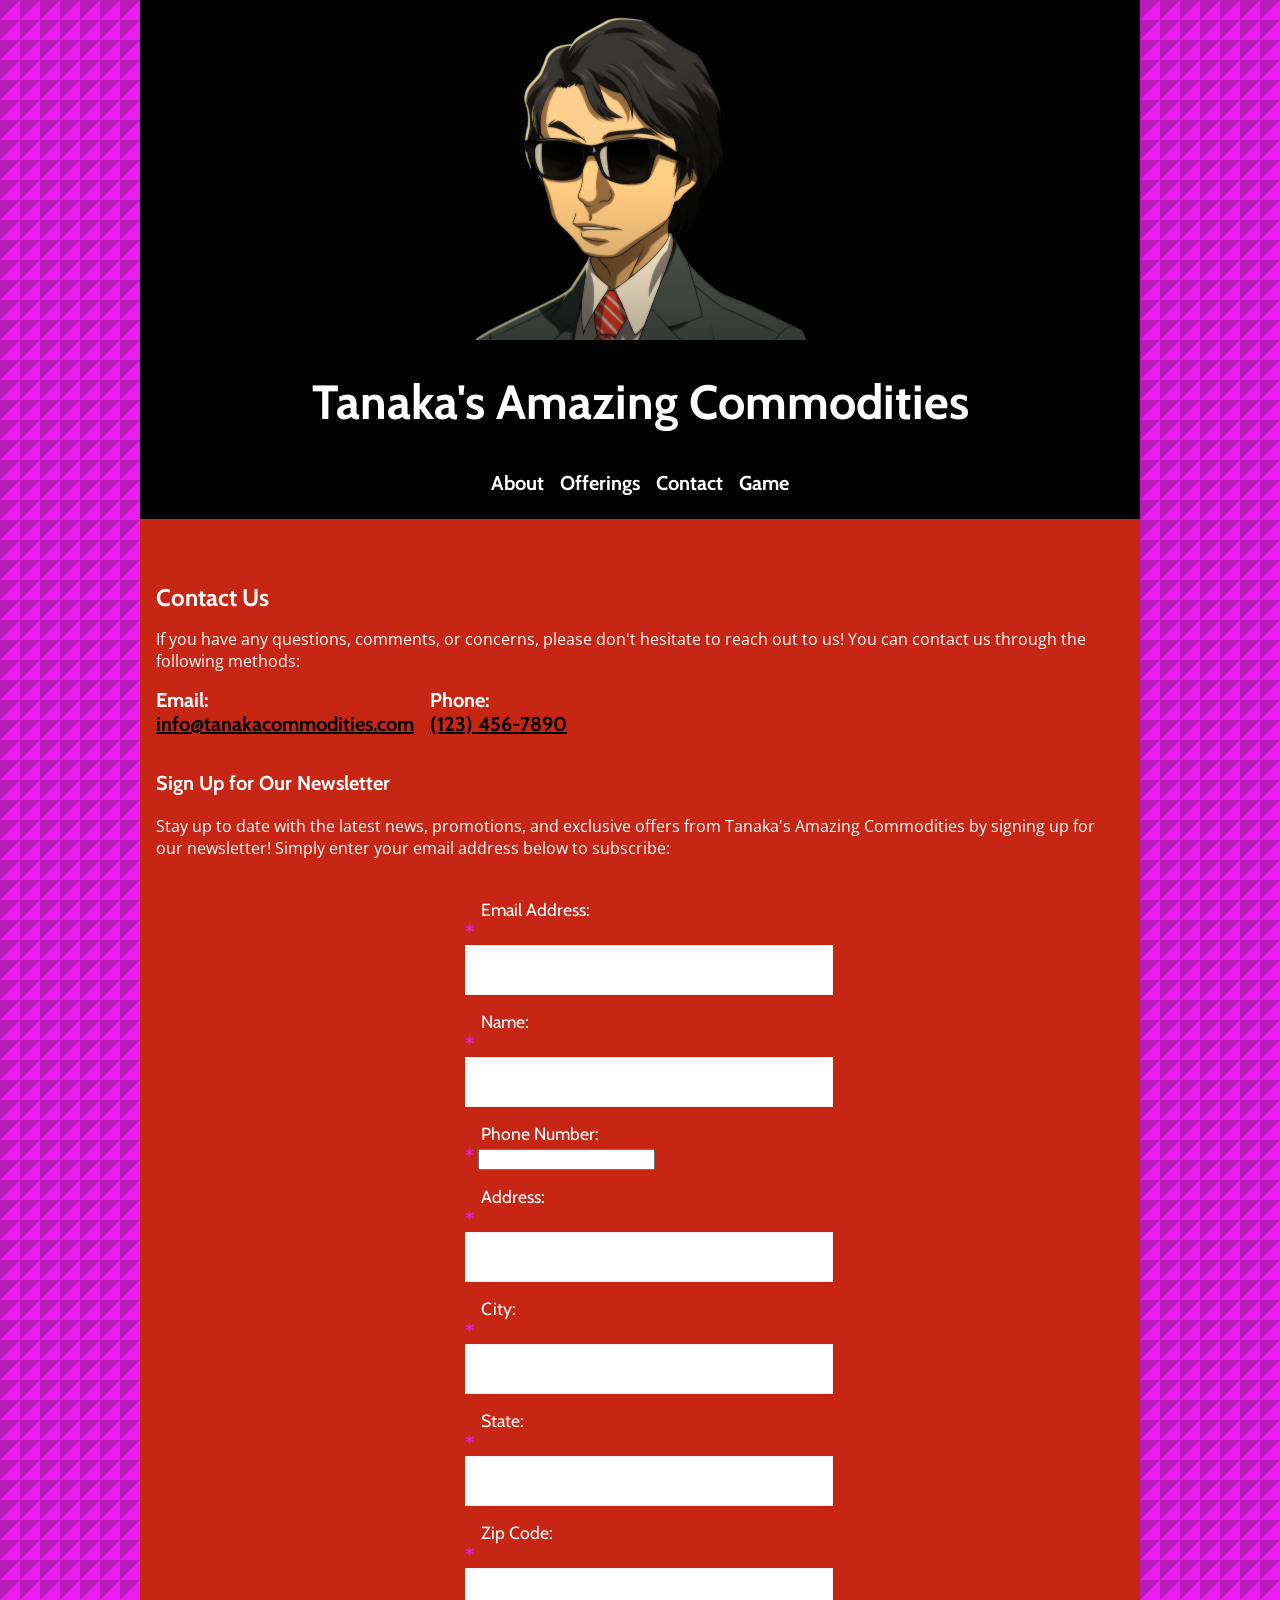
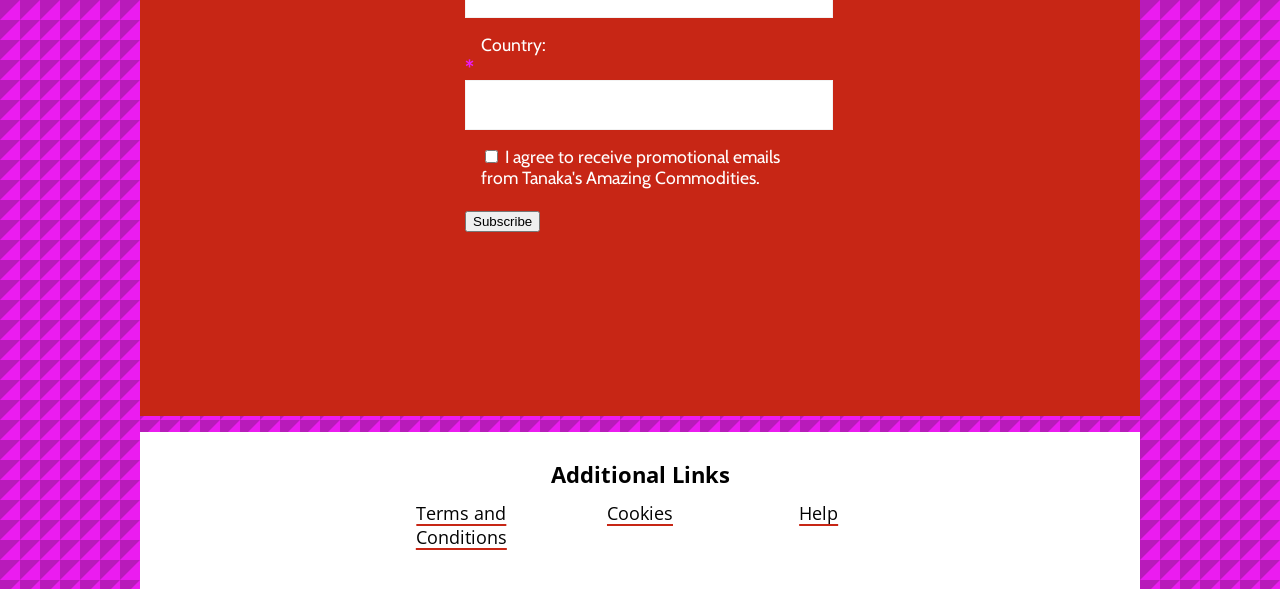
==== contact.html @ 4536cc81 "New adds" ====
<!DOCTYPE html>
<html lang="en">
    <head>
        <meta charset="UTF-8">
        <meta name="viewport" content="width=device-width, initial scale=1.0">
        <meta name="description" content="Welcome to Tanaka's Amazing Commodities!">
        <title>Tanaka's Amazing Commodities</title>
        <meta name="author" content="Garrett Chin">
        <link rel="stylesheet" href="styles.css">
        <!-- FAVICON -->
        <link rel="icon" href="images/favicon.ico" type="image/x-icon">
        <!-- GOOGLE FONTS LINKS -->
        <link href="https://fonts.googleapis.com/css2?family=Cabin:ital,wght@0,400..700;1,400..700&family=Open+Sans:ital,wght@0,300..800;1,300..800&display=swap" rel="stylesheet">
    </head>

    <body>
        <header>
            <a href="#">
                <img src="images/Tanaka_P5_Royal.png" alt="Tanaka's Amazing Commodities Logo" width="333" height="324"></a>
            <h1>Tanaka's Amazing Commodities</h1>
            <nav>
                <ul>
                    <li><a href="index.html">About</a></li>
                    <li><a href="offerings.html">Offerings</a></li>
                    <li><a href="#contact">Contact</a></li>
                    <li><a href="offerings.html#game">Game</a></li>
                </ul>
            </nav>
        </header>
    </body>
    
    <main>
        <section id="contact">
            <h2>Contact Us</h2>
            <p>If you have any questions, comments, or concerns, please don't hesitate to reach out to us! You can contact us through the following methods:</p>
            <ul>
                <li>Email: <a href="mailto:info@tanakacommodities.com">info@tanakacommodities.com</a></li>
                <li>Phone: <a href="tel:+1234567890">(123) 456-7890</a></li>
            </ul><br>
            
            <section>
                <br>
                <br>
                <h3>Sign Up for Our Newsletter</h3>
                <p>Stay up to date with the latest news, promotions, and exclusive offers from Tanaka's Amazing Commodities by signing up for our newsletter! Simply enter your email address below to subscribe:</p>
                <form action="https://wp.zybooks.com/form-viewer.php" method="post">
                    <label for="email">Email Address:</label><span class="required">*</span>
                    <input type="email" id="email" name="email" required>
                    <label for="name">Name:</label><span class="required">*</span>
                    <input type="text" id="name" name="name" required>
                    <label for="phone">Phone Number:</label><span class="required">*</span>
                    <input type="tel" id="phone" name="phone" required>
                    <label for="address">Address:</label><span class="required">*</span>
                    <input type="text" id="address" name="address" required>
                    <label for="city">City:</label><span class="required">*</span>
                    <input type="text" id="city" name="city" required>
                    <label for="state">State:</label><span class="required">*</span>
                    <input type="text" id="state" name="state" required>
                    <label for="zip">Zip Code:</label><span class="required">*</span>
                    <input type="text" id="zip" name="zip" required>
                    <label for="country">Country:</label><span class="required">*</span>
                    <input type="text" id="country" name="country" required>
                    <label for="agree">
                        <input type="checkbox" id="agree" name="agree" required>
                        I agree to receive promotional emails from Tanaka's Amazing Commodities.
                    </label>
                    <br><button type="submit">Subscribe</button>
                </form>
            </section>
        </section>
    </main>

    <footer>
        <section>
            <h2>Additional Links</h2>
            <a href="#">Terms and Conditions</a>
            <a href="#">Cookies</a>
            <a href="#">Help</a>
        </section>
    </footer>
</html>
---- styles.css ----
/* CSS BY Garrett Chin */

/* IMPORTED FONTS */
@import url('https://fonts.googleapis.com/css2?family=Cabin:ital,wght@0,400..700;1,400..700&family=Open+Sans:ital,wght@0,300..800;1,300..800&display=swap');

/* ---------- CSS Variables ---------- */
:root{
    /* Theme Colors */
    --red: #c72615;
    --white: #fff;
    --black: #020202;
    --gray: #939393;
    --dk-gray: #222;

    /* Other Colors */
    --lt-gray: #f2f2f2;
    --purple: #6b1869;
    --magenta: #eb1cf0;
    --box-shadow-sm: -3px 3px 6px var(--lt-med-gray);
    --box-shadow-lg: -6px 6px 10px var(--lt-med-gray);

    /* ----- FONTS ----- */
    --font-family: 'Cabin', 'Open Sans', sans-serif;

    /* Background */
    background-color: #eb1cf0;
    background-image: url("data:image/svg+xml,%3Csvg width='20' height='20' viewBox='0 0 20 20' xmlns='http://www.w3.org/2000/svg'%3E%3Cpath d='M0 0h20L0 20z' fill='%236b1869' fill-opacity='0.4' fill-rule='evenodd'/%3E%3C/svg%3E");
}

/* ---------- CSS RESET ---------- */
img{
	max-width: 100%;
	height: auto;
  image-rendering: crisp-edges;
}
figure{
    display: flex;
    justify-content: center;
    align-items: center;
    position: relative;
    padding-bottom: 50px;
}
figcaption{
    position: absolute;
    text-align: center;
	  font-size: 1.25em;
    font-family: var(--font-family);
    width: 150px;
    background-color: var(--black);
    color: var(--white);
    padding: 10px;
    opacity: 0.8;
}

header img{
    max-width: fit-content;
    height: auto;
    display: block;
    margin: 0 auto;
}

/* ---------- Link Styles ---------- */
a{
    display: block;
    text-align: center;
}

#contact a{
    display: block;
    text-align: left;
    color: var(--black);
    font-size: 1.25rem;
    font-weight: bold;
    font-family: 'Cabin', sans-serif;
}

#contact a:hover{
    color: var(--white);
    text-decoration-color: var(--red);
}

/* ---------- Body Styles ---------- */
body{
    box-sizing: border-box;
    font-size: 1.1rem;
    font-family: var(--fonts);
    margin: 0;
}

/* Text Styles */
p{
    display: grid;
    margin-block-start: 1em;
    margin-block-end: 1em;
    margin-inline-start: 0px;
    margin-inline-end: 0px;
    unicode-bidi: isolate;
    font-size: 1rem;
    font-family: 'Open Sans', sans-serif;
    color: var(--white);
}

/* ---------- Header Styles ---------- */
header{
    padding: 1rem;
    width: 968px;
    margin: 0 auto;
    background-color: var(--black);
    justify-content: space-between;
    align-items: center;
    position: sticky;
}

/* ----- HEADING STYLES ----- */
h1{
    font-size: 3rem;
    text-align: center;
    color: var(--white);
    font-family: var(--font-family);
}

#about h2{
    font-size: 1.5rem;
    text-align: left;
    font-family: var(--font-family);
    color: var(--white);
}

#offerings h2{
    font-size: 1.5rem;
    text-align: left;
    font-family: var(--font-family);
    color: var(--white);
}

#contact h2{
    font-size: 1.5rem;
    text-align: left;
    font-family: var(--font-family);
    color: var(--white);
}

#contact h3{
    font-size: 1.25rem;
    text-align: left;
    font-family: var(--font-family);
    color: var(--white);
}

/* ---------- Nav Ul Styles --------- */
nav{
    color: var(--white);
    font-family: var(--font-family);
}

nav ul{
    list-style-type: none;
    padding-left: 0;
    display: flex;
    gap: 1rem;
    margin: 0 auto;
    float: none;
    justify-content: center;
}

/* ------- Ul Styles -------- */
#contact ul{
    list-style-type: none;
    padding-left: 0;
    display: flex;
    gap: 1rem;
    margin: 0 auto;
    float: left;
    justify-content: center;
}

/* ---------- List Styles ---------- */
li{
    display: block;
    text-align: left;
    color: var(--white);
    font-size: 1.25rem;
    font-weight: bold;
    font-family: 'Cabin', sans-serif;
}

#offerings li{
    display: block;
    text-align: center;
    color: var(--white);
    font-size: 1.25rem;
    font-weight: bold;
    font-family: 'Cabin', sans-serif;
}

#contact li{
    display: block;
    text-align: left;
    color: var(--white);
    font-size: 1.25rem;
    font-weight: bold;
    font-family: 'Cabin', sans-serif;
}

/* ---------- Nav a Styles --------- */
nav a{
    text-decoration: none;
    padding-top: 0.5rem;
    padding-bottom: 0.5rem;
    color: var(--white);
    font-size: 1.25rem;
    font-weight: bold;
}

/* ---------- Navigation a Hover Styles ---------- */
nav a:hover{
    border-color: var(--red);
    color: var(--red);
}

/* ---------- Main Styles ---------- */
main{
    width: 1000px;
    padding: 2rem 0;
    margin-top: 0;
    margin-left: auto;
    margin-bottom: 8px;
    margin-right: auto;
    background-color: var(--red);
}

/* ---------- Main Section Styles ---------- */
main > section{
    padding-top: 2rem;
    padding-bottom: 9rem;
    padding-left: 1rem;
    padding-right: 1rem;
}

/* ---------- Main H2 Styles ---------- */
main h2{
    font-size: 1rem;
    padding: 0;
    width: fit-content;
    margin: 0;
    background-color: var(--red);
    color: var(--dk-gray);
}

iframe{
    display: flex;
    justify-content: center;
    position: relative;
    float: right;
    top: -150px;
    overflow: clip !important;
    border-width: 2px;
    border-style: inset;
    border-color: initial;
    border-image: initial;
}

/* ---------- Footer Styles ---------- */
footer{
    padding: 1rem;
    width: 968px;
    margin: 0 auto;
    background-color: var(--white);
    text-align: center;
    padding-top: 2rem;
    font-family: 'Open Sans', sans-serif;
}

footer h2{
    margin: 0 auto;
    font-size: 1.35rem;
    line-height: 1;
    grid-column: 1/-1;
}

footer section{
    display: grid;
    grid-template-columns: 1fr 1fr 1fr;
    gap: 0.5rem 1rem;
    width: 520px;
    text-align: center;
    margin: 0 auto 1rem auto;
}

footer a{
    padding: 0.5rem;
    color: var(--black);
    text-underline-offset: 4px;
    text-decoration-color: var(--red);
    text-decoration-thickness: 2px;
}

footer a:hover{
    color: var(--red);
}

footer p{
    margin: 0 auto;
    font-size: 1rem;
}

form{
  display: block;
  max-width: 350px;
  margin: 0 auto;
  padding: 0.5rem;
  font-size: 1.1rem;
  color: var(--white);
  font-family: var(--font-family);
  text-align: left;
}

label{
  display: block;
  margin: 1rem 0 0 1rem;
}

.required{
  display: inline-block;
  color: var(--magenta);
  font-size: 1.3rem;
  font-weight: bold;
}

.guide{
  display: block;
  font-size: 1rem;
  color: var(--lt-gray);
}

input[type="text"], input[type="email"]{
  display: block;
  width: 100%;
  padding: 0.25rem 0.5rem;
  background: none;
  background-color: var(--white);
  outline: none;
  border: 1px solid var(--lt-gray);
  box-shadow: var(--box-shadow-sm);
  line-height: 1;
  height: 2.5rem;
}

input[type="text"]:focus, input[type="email"]:focus{
  box-shadow: var(--box-shadow-lg);
  border: 2px solid var(--black);
}

input[type="text"].error, input[type="email"].error{
  border: 2px solid var(--magenta);
}

input[type="text"].error:focus, input[type="email"].error:focus{
  box-shadow: var(--box-shadow-lg);
  border: 2px solid var(--magenta);
}

input[type="text"] + .error-message, input[type="email"] + .error-message{
  display: block;
  font-size: 0.9rem;
  color: var(--magenta);
  margin-top: 0.25rem;
}

input[type="text"], input[type="name"]{
  display: block;
  width: 100%;
  padding: 0.25rem 0.5rem;
  background: none;
  background-color: var(--white);
  outline: none;
  border: 1px solid var(--lt-gray);
  box-shadow: var(--box-shadow-sm);
  line-height: 1;
  height: 2.5rem;
}


input[type="text"]:focus, input[type="name"]:focus{
  box-shadow: var(--box-shadow-lg);
  border: 2px solid var(--black);
}

input[type="text"].error, input[type="name"].error{
  border: 2px solid var(--magenta);
}

input[type="text"].error:focus, input[type="name"].error:focus{
  box-shadow: var(--box-shadow-lg);
  border: 2px solid var(--magenta);
}

input[type="text"] + .error-message, input[type="name"] + .error-message{
  display: block;
  font-size: 0.9rem;
  color: var(--magenta);
  margin-top: 0.25rem;
}

input[type="text"], input[type="phone"]{
  display: block;
  width: 100%;
  padding: 0.25rem 0.5rem;
  background: none;
  background-color: var(--white);
  outline: none;
  border: 1px solid var(--lt-gray);
  box-shadow: var(--box-shadow-sm);
  line-height: 1;
  height: 2.5rem;
}

input[type="text"]:focus, input[type="phone"]:focus{
  box-shadow: var(--box-shadow-lg);
  border: 2px solid var(--black);
}

input[type="text"].error, input[type="phone"].error{
  border: 2px solid var(--magenta);
}

input[type="text"].error:focus, input[type="phone"].error:focus{
  box-shadow: var(--box-shadow-lg);
  border: 2px solid var(--magenta);
}

input[type="text"] + .error-message, input[type="phone"] + .error-message{
  display: block;
  font-size: 0.9rem;
  color: var(--magenta);
  margin-top: 0.25rem;
}

input[type="text"], input[type="address"]{
  display: block;
  width: 100%;
  padding: 0.25rem 0.5rem;
  background: none;
  background-color: var(--white);
  outline: none;
  border: 1px solid var(--lt-gray);
  box-shadow: var(--box-shadow-sm);
  line-height: 1;
  height: 2.5rem;
}

input[type="text"]:focus, input[type="address"]:focus{
  box-shadow: var(--box-shadow-lg);
  border: 2px solid var(--black);
}

input[type="text"].error, input[type="address"].error{
  border: 2px solid var(--magenta);
}

input[type="text"].error:focus, input[type="address"].error:focus{
  box-shadow: var(--box-shadow-lg);
  border: 2px solid var(--magenta);
}

input[type="text"] + .error-message, input[type="address"] + .error-message{
  display: block;
  font-size: 0.9rem;
  color: var(--magenta);
  margin-top: 0.25rem;
}

input[type="text"], input[type="city"]{
  display: block;
  width: 100%;
  padding: 0.25rem 0.5rem;
  background: none;
  background-color: var(--white);
  outline: none;
  border: 1px solid var(--lt-gray);
  box-shadow: var(--box-shadow-sm);
  line-height: 1;
  height: 2.5rem;
}

input[type="text"]:focus, input[type="city"]:focus{
  box-shadow: var(--box-shadow-lg);
  border: 2px solid var(--black);
}

input[type="text"].error, input[type="city"].error{
  border: 2px solid var(--magenta);
}

input[type="text"].error:focus, input[type="city"].error:focus{
  box-shadow: var(--box-shadow-lg);
  border: 2px solid var(--magenta);
}

input[type="text"] + .error-message, input[type="city"] + .error-message{
  display: block;
  font-size: 0.9rem;
  color: var(--magenta);
  margin-top: 0.25rem;
}

input[type="text"], input[type="state"]{
  display: block;
  width: 100%;
  padding: 0.25rem 0.5rem;
  background: none;
  background-color: var(--white);
  outline: none;
  border: 1px solid var(--lt-gray);
  box-shadow: var(--box-shadow-sm);
  line-height: 1;
  height: 2.5rem;
}

input[type="text"]:focus, input[type="state"]:focus{
  box-shadow: var(--box-shadow-lg);
  border: 2px solid var(--black);
}

input[type="text"].error, input[type="state"].error{
  border: 2px solid var(--magenta);
}

input[type="text"].error:focus, input[type="state"].error:focus{
  box-shadow: var(--box-shadow-lg);
  border: 2px solid var(--magenta);
}

input[type="text"] + .error-message, input[type="state"] + .error-message{
  display: block;
  font-size: 0.9rem;
  color: var(--magenta);
  margin-top: 0.25rem;
}

input[type="text"], input[type="zip"]{
  display: block;
  width: 100%;
  padding: 0.25rem 0.5rem;
  background: none;
  background-color: var(--white);
  outline: none;
  border: 1px solid var(--lt-gray);
  box-shadow: var(--box-shadow-sm);
  line-height: 1;
  height: 2.5rem;
}

input[type="text"]:focus, input[type="zip"]:focus{
  box-shadow: var(--box-shadow-lg);
  border: 2px solid var(--black);
}

input[type="text"].error, input[type="zip"].error{
  border: 2px solid var(--magenta);
}

input[type="text"].error:focus, input[type="zip"].error:focus{
  box-shadow: var(--box-shadow-lg);
  border: 2px solid var(--magenta);
}

input[type="text"] + .error-message, input[type="zip"] + .error-message{
  display: block;
  font-size: 0.9rem;
  color: var(--magenta);
  margin-top: 0.25rem;
}

input[type="text"], input[type="country"]{
  display: block;
  width: 100%;
  padding: 0.25rem 0.5rem;
  background: none;
  background-color: var(--white);
  outline: none;
  border: 1px solid var(--lt-gray);
  box-shadow: var(--box-shadow-sm);
  line-height: 1;
  height: 2.5rem;
}

input[type="text"]:focus, input[type="country"]:focus{
  box-shadow: var(--box-shadow-lg);
  border: 2px solid var(--black);
}

input[type="text"].error, input[type="country"].error{
  border: 2px solid var(--magenta);
}

input[type="text"].error:focus, input[type="country"].error:focus{
  box-shadow: var(--box-shadow-lg);
  border: 2px solid var(--magenta);
}

input[type="text"] + .error-message, input[type="country"] + .error-message{
  display: block;
  font-size: 0.9rem;
  color: var(--magenta);
  margin-top: 0.25rem;
}

input[type="submit"]{
    background-color: var(--red);
    border-radius: 5px;
    padding: 10px;
    text-decoration: none;
    color: var(--white);
  font-size: 1.5em;
    display: grid;
    text-align: center;
    width: 300px;
  border: 2px solid var(--white);
}

input:focus{
  box-shadow: var(--box-shadow-lg);
  border: 2px solid var(--purple);
}

.hidden{
  visibility: hidden;
  height: 1.5rem;
  margin: 0.5rem 0 0 0;
}

fieldset{
  width: 100%;
  border-color: var(--purple);
  margin: 1rem auto 0.5rem auto;
  padding: 0;
  display: grid;
  grid-template-columns: 1fr 1fr;
}

legend{
  font-size: 1.1rem;
  margin-left: 1rem;
}

/* custom radio styles from: https://moderncss.dev/pure-css-custom-styled-radio-buttons/ */
label.radio{
  font-size: 1rem;
  color: var(--dk-gray);
  display: grid;
  grid-template-columns: min-content auto;
  grid-gap: 0.5rem;
  align-items: center;
  padding: 0.5rem 0 1rem 0;
  margin: 0 0 0 2rem;
}

input[type="radio"]{
  opacity: 0;
  width: 0;
  height: 0;
}

.radio_input{
  display: flex;
}

span.radio_control{
  display: block;
  width: 1.5rem;
  height: 1.5rem;
  border-radius: 50%;
  border: 0.1rem solid var(--purple);
  transform: translateY(-0.05rem);
  color: var(--gray);
}

span.radio_label{
  line-height: 1;
  height: auto;
  color: var(--dk-gray);
}

.radio_input input:checked + .radio_control{
  background: radial-gradient(var(--teal) 50%, rgba(255, 0, 0, 0) 51%);
}

.radio_input input:focus + .radio_control{
  box-shadow: 0 0 0 0.05rem var(--white), 0 0 0.15rem 0.1rem var(--teal);
}

/* custom checkbox styles from: https://moderncss.dev/pure-css-custom-checkbox-style/ */
.checkbox{
  display: grid;
  grid-template-columns: min-content auto;
  grid-gap: 0.5rem;
  align-items: end;
  font-size: 1rem;
  color: var(--gray);
  margin: -2rem 0 0 0;
  line-height: 1;
}

.checkbox_input input{
  opacity: 0;
  width: 1rem;
  height: 1rem;
}

.checkbox_control{
  display: inline-grid;
  width: 1.5rem;
  height: 1.5rem;
  margin-bottom: 1.1rem;
  border: 1px solid var(--lt-gray);
  box-shadow: var(--box-shadow-sm);
}

.checkbox_control svg{
  transition: transform 0.1s ease-in 25ms;
  transform: scale(0);
  transform-origin: bottom left;
}

.checkbox_input input:checked + .checkbox_control svg{
  transform: scale(1);
}

.checkbox_input input:focus + .checkbox_control{
  box-shadow: 0 0 0 0.05rem var(--white), 0 0 0.15rem 0.1rem #939393;
}

.checkbox_label{
  line-height: 1;
  height: auto;
  color: var(--dk-gray);
}

/* ---------- Button Styles ---------- */
.button{
  background-color: var(--white);
  border-radius: 5px;
  padding: 10px;
  text-decoration: none;
  color: var(--black);
  font-size: 1.5em;
  display: grid;
  text-align: center;
  width: 300px;
  border: 2px solid var(--white);
  font-family: var(--font-family);
}
.button:hover{
  border-color: var(--red);
  color: var(--red);
}

.button:focus{
  box-shadow: var(--box-shadow-lg);
  border: 2px solid var(--purple);
}

.button:active{
  box-shadow: var(--box-shadow-sm);
  border: 2px solid var(--purple);
}

.button a{
  color: var(--red);
  text-decoration: none;
}
.button a:hover{
  color: var(--red);
  text-decoration-color: var(--black);
}
.button a:focus{
  box-shadow: var(--box-shadow-lg);
  border: 2px solid var(--gray);
}

/* ---------- Responsive Styles ---------- */
@media (max-width: 768px){
    main{
        width: 90%;
    }
    header, footer{
        width: 90%;
    }
    nav ul{
        flex-direction: column;
        gap: 0.5rem;
    }
    #contact ul{
        flex-direction: column;
        gap: 0.5rem;
    }
    iframe{
        display: none;
    }
}

/* ---------- Accessibility Styles ---------- */*{
    outline: none;
}

/* Snake Eyes Game Accessibility */
input:focus, button:focus{
  outline: 4px solid var(--blue);
  outline-offset: 2px;
}

.error{
  color: var(--orange);
  font-weight: bold;
  font-size: 1.3rem;
}

#game h2{
  font-size: 1.5rem;
  text-align: center;
  font-family: var(--font-family);
  color: var(--white);
}

#game p{
  width: fit-content;
  margin: 1rem auto;
}

#random1, #random2{
  display: inline-block;
  height: 2em;
  width: 2em;
}

#snakeEyesMsg{
  display: block;
  margin: 0.25em auto;
  height: 1.5em;
}

#results{
/*   width: 50%; */
  margin: 0 auto;
  font-family: sans-serif;
}

#arrayMethods{
  padding: 1rem 0;
}

#game{
  margin: 0 auto;
  text-align: center;
}

#gamePlay{
  margin-top: 1rem;
  background-color: var(--white);
  color: var(--black);
  border: 2px solid var(--lt-gray);
  font-size: 1.5rem;
  padding: 0.5rem;
}

#gamePlay:focus{
  box-shadow: var(--box-shadow-lg);
  border: 2px solid var(--purple);
}

#gamePlay:active{
  box-shadow: var(--box-shadow-sm);
  border: 2px solid var(--purple);
}

#gamePlay:hover{
  border-color: var(--red);
  color: var(--red);
}

#gamePlay a{
  color: var(--red);
  text-decoration: none;
}

#gamePlay a:hover{
  color: var(--red);
  text-decoration-color: var(--black);
}

#gamePlay:focus a{
  box-shadow: var(--box-shadow-lg);
  border: 2px solid var(--gray);
}

#gamePlay:active a{
  box-shadow: var(--box-shadow-sm);
  border: 2px solid var(--gray);
}

#gamePlay:disabled{
  background-color: var(--lt-gray);
  color: var(--gray);
  border: 2px solid var(--lt-gray);
  cursor: not-allowed;
}

#gamePlay:disabled:hover{
  background-color: var(--lt-gray);
  color: var(--gray);
  border: 2px solid var(--lt-gray);
  cursor: not-allowed;
}

#gamePlay:disabled:focus{
  background-color: var(--lt-gray);
  color: var(--gray);
  border: 2px solid var(--lt-gray);
  cursor: not-allowed;
}

#gamePlay:disabled:active{
  background-color: var(--lt-gray);
  color: var(--gray);
  border: 2px solid var(--lt-gray);
  cursor: not-allowed;
}

#gamePlay:disabled a{
  color: var(--gray);
  text-decoration: none;
}

#gamePlay:disabled a:hover{
  color: var(--gray);
  text-decoration: none;
}

#gamePlay:disabled a:focus{
  color: var(--gray);
  text-decoration: none;
}

#gamePlay:disabled a:active{
  color: var(--gray);
  text-decoration: none;
}

#gamePlay:disabled + #snakeEyesMsg{
  color: var(--gray);
}

#gamePlay:disabled + #snakeEyesMsg:hover{
  color: var(--gray);
}

#gamePlay:disabled + #snakeEyesMsg:focus{
  color: var(--gray);
}

#gamePlay:disabled + #snakeEyesMsg:active{
  color: var(--gray);
}

#gamePlay:disabled + #snakeEyesMsg + #results{
  color: var(--gray);
}

#gamePlay:disabled + #snakeEyesMsg + #results:hover{
  color: var(--gray);
}

#gamePlay:disabled + #snakeEyesMsg + #results:focus{
  color: var(--gray);
}

#gamePlay:disabled + #snakeEyesMsg + #results:active{
  color: var(--gray);
}

#gamePlay:disabled + #snakeEyesMsg + #results li{
  color: var(--gray);
}

#gamePlay:disabled + #snakeEyesMsg + #results li:hover{
  color: var(--gray);
}

#gamePlay:disabled + #snakeEyesMsg + #results li:focus{
  color: var(--gray);
}

#gamePlay:disabled + #snakeEyesMsg + #results li:active{
  color: var(--gray);
}

#gamePlay:disabled + #snakeEyesMsg + #results li:nth-child(odd){
  background-color: var(--lt-gray);
}

#gamePlay:disabled + #snakeEyesMsg + #results li:nth-child(even){
  background-color: var(--lt-gray);
}

#random1, #random2{
  display: inline-block;
  height: 2em;
  width: 2em;
  font-size: 1.5rem;
  line-height: 2em;
  background-color: var(--white);
  color: var(--black);
  border: 2px solid var(--lt-gray);
}

#random1:focus, #random2:focus{
  box-shadow: var(--box-shadow-lg);
  border: 2px solid var(--purple);
}

#random1.error, #random2.error{
  border: 2px solid var(--magenta);
}

#snakeEyesMsg{
  display: block;
  margin: 0.25em auto;
  height: 1.5em;
  font-size: 1.25rem;
  color: var(--white);
}

#results{
  width: 50%;
  margin: 0 auto;
  font-family: sans-serif;
}

#results li{
  padding-top: 0.4em;
}

#results li:nth-child(odd){
  background-color: var(--white);
  color: var(--black);
}

#results li:nth-child(even){
  background-color: var(--white);
  color: var(--black);
}

strong{
  font-weight: bold;
  color: var(--green);
}

footer{
  margin-top: 1rem;
}

@media (hover:hover){
  button:hover, input[type=submit]:hover{
    box-shadow: 3px 3px 6px var(--med-gray);
  }
}
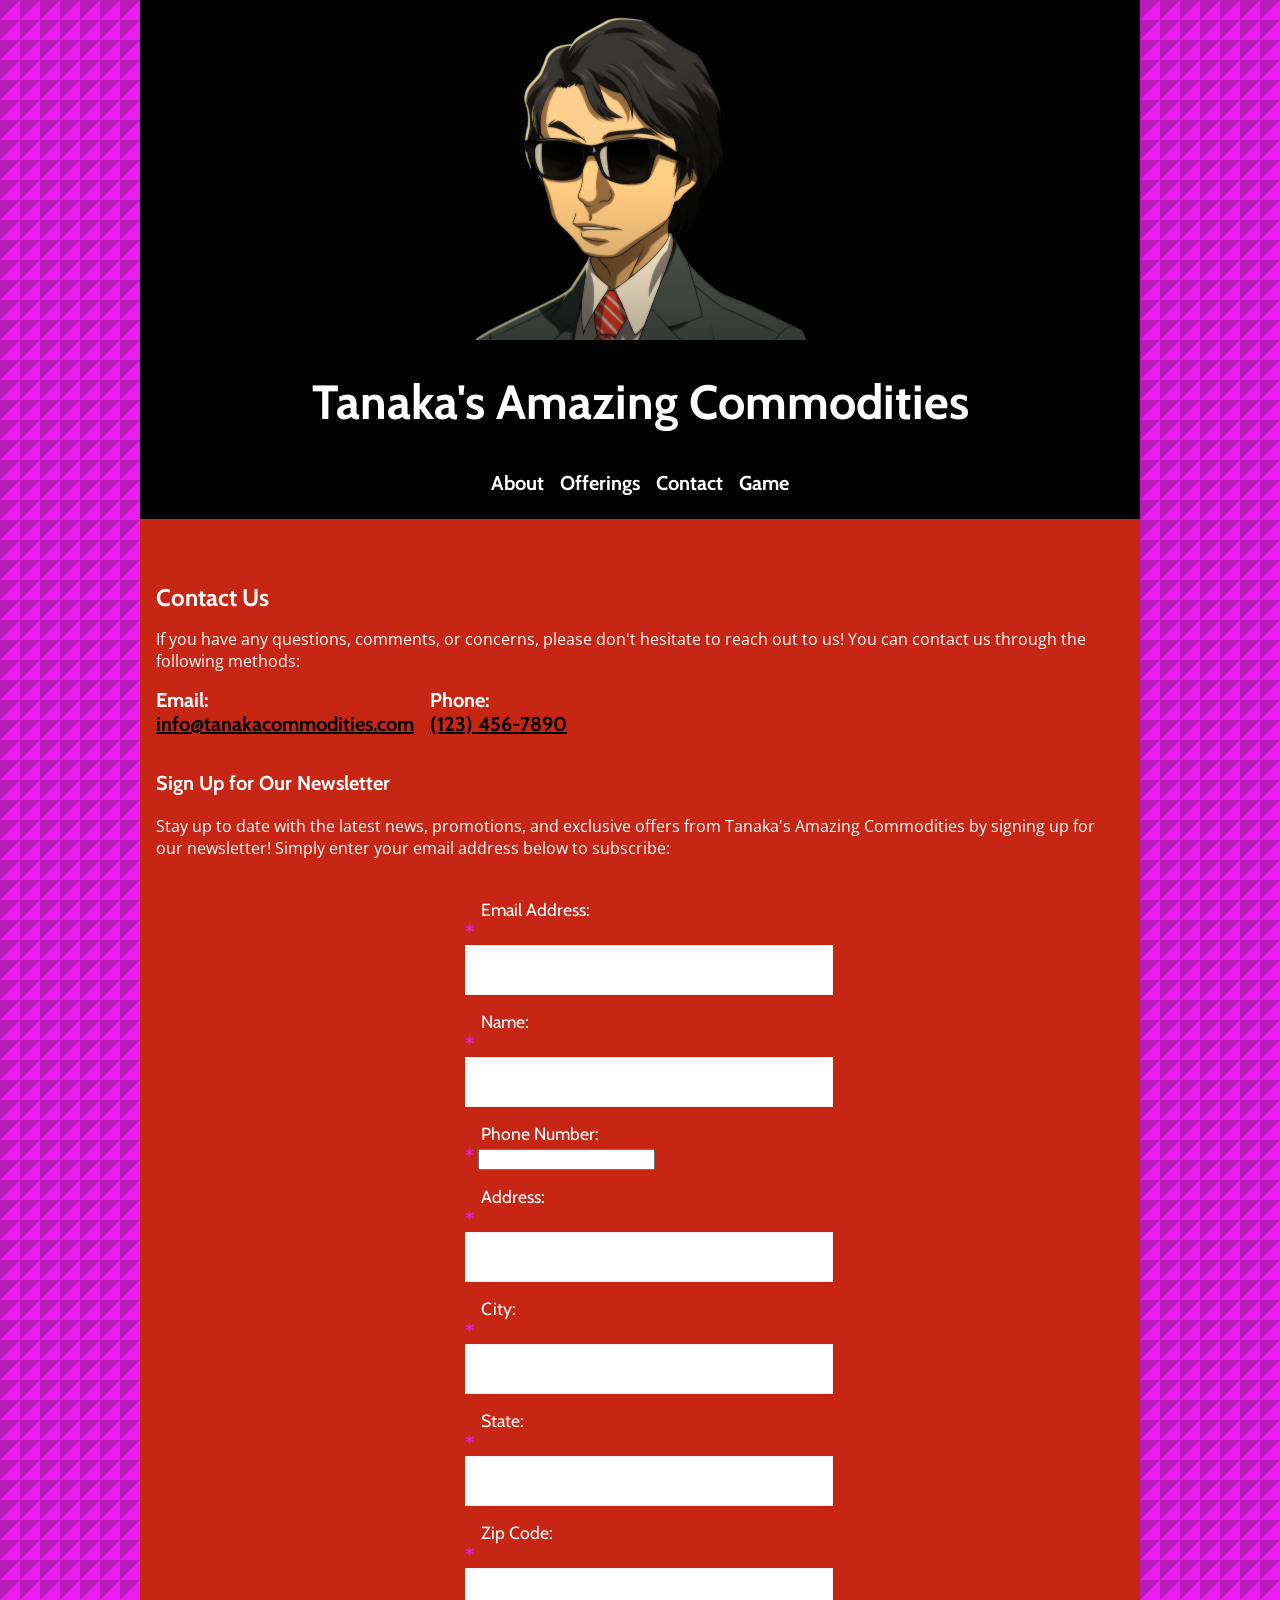
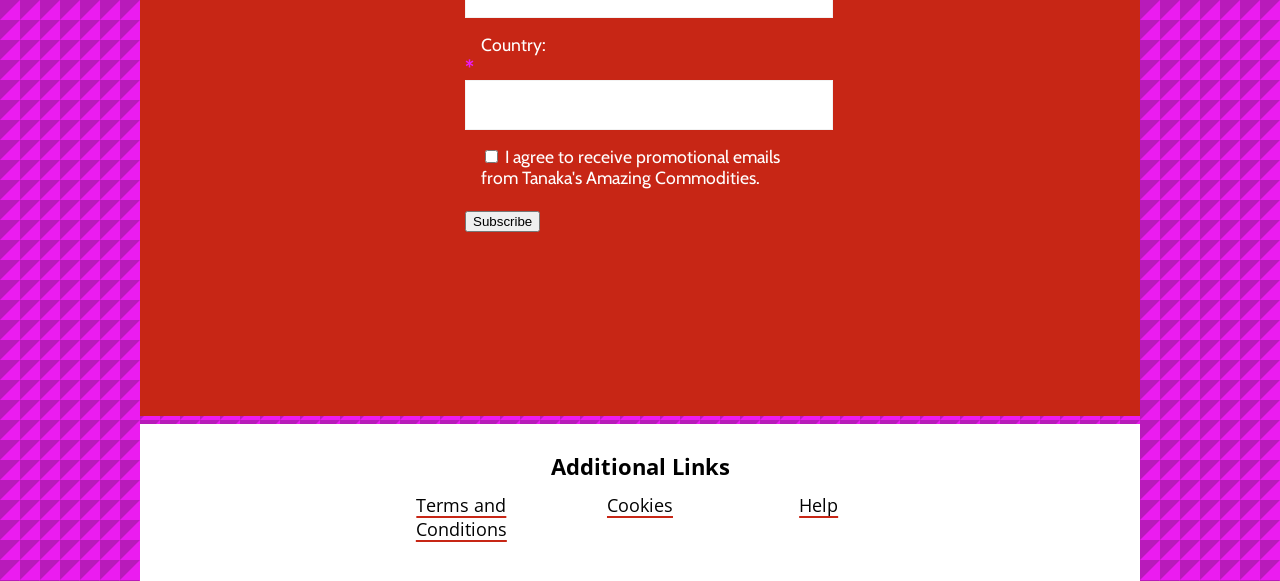
==== commit 03322841: "Rearranging 1" ====
--- a/contact.html
+++ b/contact.html
@@ -27,48 +27,48 @@
                 </ul>
             </nav>
         </header>
+        
+        <main>
+            <section id="contact">
+                <h2>Contact Us</h2>
+                <p>If you have any questions, comments, or concerns, please don't hesitate to reach out to us! You can contact us through the following methods:</p>
+                <ul>
+                    <li>Email: <a href="mailto:info@tanakacommodities.com">info@tanakacommodities.com</a></li>
+                    <li>Phone: <a href="tel:+1234567890">(123) 456-7890</a></li>
+                </ul><br>
+                
+                <section>
+                    <br>
+                    <br>
+                    <h3>Sign Up for Our Newsletter</h3>
+                    <p>Stay up to date with the latest news, promotions, and exclusive offers from Tanaka's Amazing Commodities by signing up for our newsletter! Simply enter your email address below to subscribe:</p>
+                    <form action="https://wp.zybooks.com/form-viewer.php" method="post">
+                        <label for="email">Email Address:</label><span class="required">*</span>
+                        <input type="email" id="email" name="email" required>
+                        <label for="name">Name:</label><span class="required">*</span>
+                        <input type="text" id="name" name="name" required>
+                        <label for="phone">Phone Number:</label><span class="required">*</span>
+                        <input type="tel" id="phone" name="phone" required>
+                        <label for="address">Address:</label><span class="required">*</span>
+                        <input type="text" id="address" name="address" required>
+                        <label for="city">City:</label><span class="required">*</span>
+                        <input type="text" id="city" name="city" required>
+                        <label for="state">State:</label><span class="required">*</span>
+                        <input type="text" id="state" name="state" required>
+                        <label for="zip">Zip Code:</label><span class="required">*</span>
+                        <input type="text" id="zip" name="zip" required>
+                        <label for="country">Country:</label><span class="required">*</span>
+                        <input type="text" id="country" name="country" required>
+                        <label for="agree">
+                            <input type="checkbox" id="agree" name="agree" required>
+                            I agree to receive promotional emails from Tanaka's Amazing Commodities.
+                        </label>
+                        <br><button type="submit">Subscribe</button>
+                    </form>
+                </section>
+            </section>
+        </main>
     </body>
-    
-    <main>
-        <section id="contact">
-            <h2>Contact Us</h2>
-            <p>If you have any questions, comments, or concerns, please don't hesitate to reach out to us! You can contact us through the following methods:</p>
-            <ul>
-                <li>Email: <a href="mailto:info@tanakacommodities.com">info@tanakacommodities.com</a></li>
-                <li>Phone: <a href="tel:+1234567890">(123) 456-7890</a></li>
-            </ul><br>
-            
-            <section>
-                <br>
-                <br>
-                <h3>Sign Up for Our Newsletter</h3>
-                <p>Stay up to date with the latest news, promotions, and exclusive offers from Tanaka's Amazing Commodities by signing up for our newsletter! Simply enter your email address below to subscribe:</p>
-                <form action="https://wp.zybooks.com/form-viewer.php" method="post">
-                    <label for="email">Email Address:</label><span class="required">*</span>
-                    <input type="email" id="email" name="email" required>
-                    <label for="name">Name:</label><span class="required">*</span>
-                    <input type="text" id="name" name="name" required>
-                    <label for="phone">Phone Number:</label><span class="required">*</span>
-                    <input type="tel" id="phone" name="phone" required>
-                    <label for="address">Address:</label><span class="required">*</span>
-                    <input type="text" id="address" name="address" required>
-                    <label for="city">City:</label><span class="required">*</span>
-                    <input type="text" id="city" name="city" required>
-                    <label for="state">State:</label><span class="required">*</span>
-                    <input type="text" id="state" name="state" required>
-                    <label for="zip">Zip Code:</label><span class="required">*</span>
-                    <input type="text" id="zip" name="zip" required>
-                    <label for="country">Country:</label><span class="required">*</span>
-                    <input type="text" id="country" name="country" required>
-                    <label for="agree">
-                        <input type="checkbox" id="agree" name="agree" required>
-                        I agree to receive promotional emails from Tanaka's Amazing Commodities.
-                    </label>
-                    <br><button type="submit">Subscribe</button>
-                </form>
-            </section>
-        </section>
-    </main>
 
     <footer>
         <section>
--- a/styles.css
+++ b/styles.css
@@ -864,6 +864,19 @@
   padding: 0.5rem;
 }
 
+#gamePlay.button{
+  background-color: var(--white);
+  border-radius: 5px;
+  padding: 10px;
+  text-decoration: none;
+  color: var(--black);
+  font-size: 1.5em;
+  display: grid;
+  text-align: center;
+  width: 300px;
+  border: 2px solid var(--white);
+}
+
 #gamePlay:focus{
   box-shadow: var(--box-shadow-lg);
   border: 2px solid var(--purple);
@@ -949,58 +962,72 @@
 
 #gamePlay:disabled + #snakeEyesMsg{
   color: var(--gray);
+  font-family: var(--font-family);
 }
 
 #gamePlay:disabled + #snakeEyesMsg:hover{
   color: var(--gray);
+  font-family: var(--font-family);
 }
 
 #gamePlay:disabled + #snakeEyesMsg:focus{
   color: var(--gray);
+  font-family: var(--font-family);
 }
 
 #gamePlay:disabled + #snakeEyesMsg:active{
   color: var(--gray);
+  font-family: var(--font-family);
 }
 
 #gamePlay:disabled + #snakeEyesMsg + #results{
   color: var(--gray);
+  font-family: var(--font-family);
 }
 
 #gamePlay:disabled + #snakeEyesMsg + #results:hover{
   color: var(--gray);
+  font-family: var(--font-family);
 }
 
 #gamePlay:disabled + #snakeEyesMsg + #results:focus{
   color: var(--gray);
+  font-family: var(--font-family);
 }
 
 #gamePlay:disabled + #snakeEyesMsg + #results:active{
   color: var(--gray);
+  font-family: var(--font-family);
 }
 
 #gamePlay:disabled + #snakeEyesMsg + #results li{
   color: var(--gray);
+  font-family: var(--font-family);
 }
 
 #gamePlay:disabled + #snakeEyesMsg + #results li:hover{
   color: var(--gray);
+  font-family: var(--font-family);
 }
 
 #gamePlay:disabled + #snakeEyesMsg + #results li:focus{
   color: var(--gray);
+  font-family: var(--font-family);
 }
 
 #gamePlay:disabled + #snakeEyesMsg + #results li:active{
   color: var(--gray);
+  font-family: var(--font-family);
 }
 
 #gamePlay:disabled + #snakeEyesMsg + #results li:nth-child(odd){
   background-color: var(--lt-gray);
+  font-family: var(--font-family);
 }
 
 #gamePlay:disabled + #snakeEyesMsg + #results li:nth-child(even){
   background-color: var(--lt-gray);
+  font-family: var(--font-family);
 }
 
 #random1, #random2{
@@ -1012,6 +1039,7 @@
   background-color: var(--white);
   color: var(--black);
   border: 2px solid var(--lt-gray);
+  font-family: var(--font-family);
 }
 
 #random1:focus, #random2:focus{
@@ -1029,12 +1057,13 @@
   height: 1.5em;
   font-size: 1.25rem;
   color: var(--white);
+  font-family: var(--font-family);
 }
 
 #results{
   width: 50%;
   margin: 0 auto;
-  font-family: sans-serif;
+  font-family: var(--font-family);
 }
 
 #results li{
@@ -1053,15 +1082,11 @@
 
 strong{
   font-weight: bold;
-  color: var(--green);
-}
-
-footer{
-  margin-top: 1rem;
+  color: var(--black);
 }
 
 @media (hover:hover){
   button:hover, input[type=submit]:hover{
-    box-shadow: 3px 3px 6px var(--med-gray);
+    box-shadow: 3px 3px 6px var(--lt-gray);
   }
 }
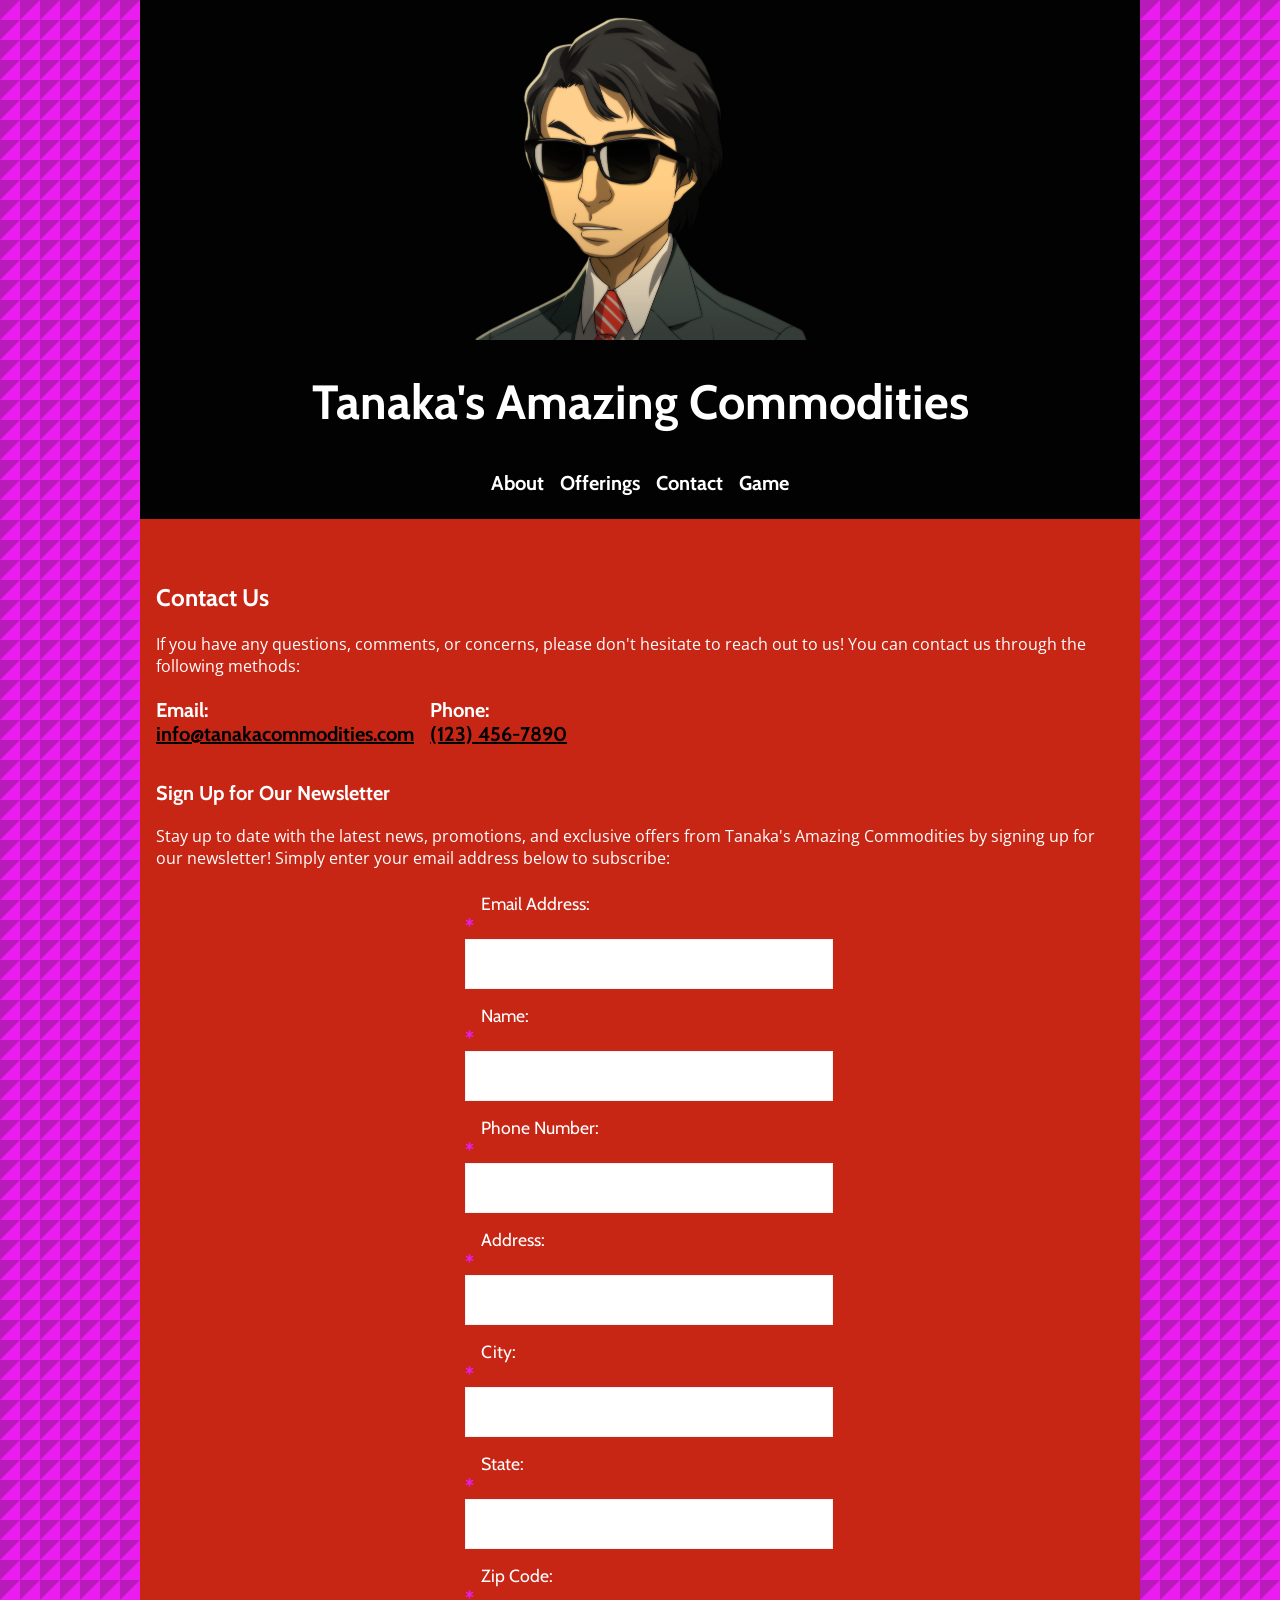
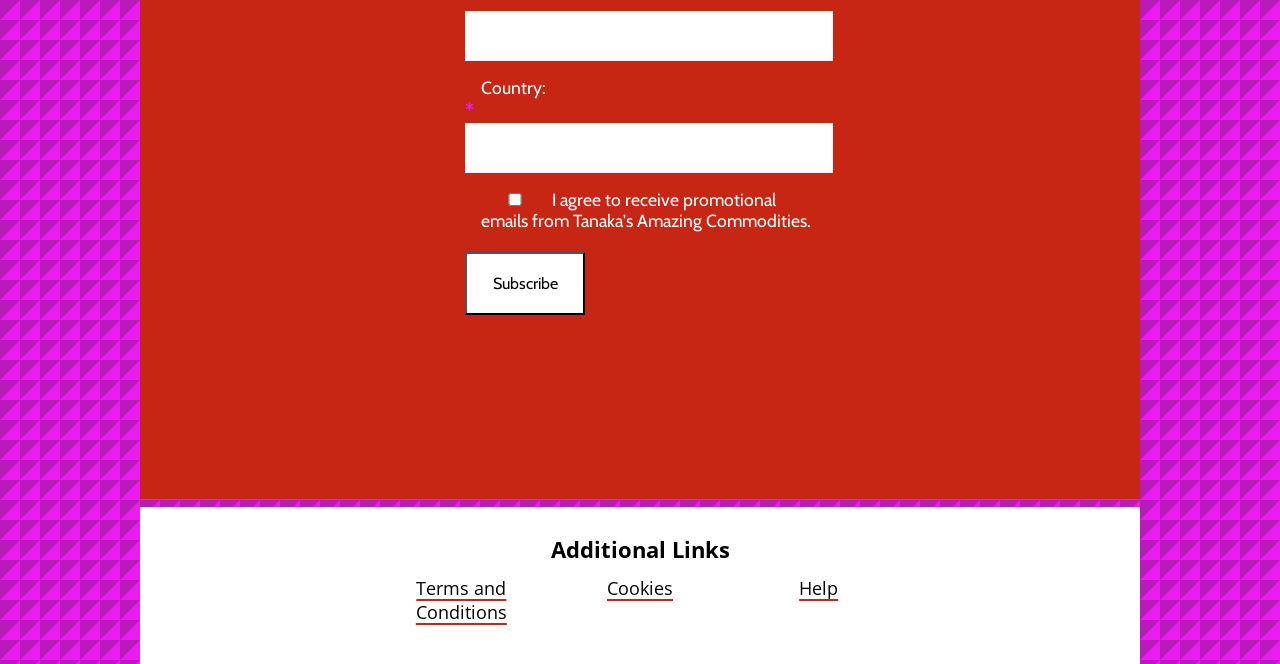
==== commit 930180a2: "Added more <br>" ====
--- a/contact.html
+++ b/contact.html
@@ -31,7 +31,7 @@
         <main>
             <section id="contact">
                 <h2>Contact Us</h2>
-                <p>If you have any questions, comments, or concerns, please don't hesitate to reach out to us! You can contact us through the following methods:</p>
+                <br><p>If you have any questions, comments, or concerns, please don't hesitate to reach out to us! You can contact us through the following methods:</p><br>
                 <ul>
                     <li>Email: <a href="mailto:info@tanakacommodities.com">info@tanakacommodities.com</a></li>
                     <li>Phone: <a href="tel:+1234567890">(123) 456-7890</a></li>
@@ -63,19 +63,19 @@
                             <input type="checkbox" id="agree" name="agree" required>
                             I agree to receive promotional emails from Tanaka's Amazing Commodities.
                         </label>
-                        <br><button type="submit">Subscribe</button>
+                        <br><button id="submit">Subscribe</button>
                     </form>
                 </section>
             </section>
         </main>
+        
+        <footer>
+            <section>
+                <h2>Additional Links</h2>
+                <a href="#">Terms and Conditions</a>
+                <a href="#">Cookies</a>
+                <a href="#">Help</a>
+            </section>
+        </footer>
     </body>
-
-    <footer>
-        <section>
-            <h2>Additional Links</h2>
-            <a href="#">Terms and Conditions</a>
-            <a href="#">Cookies</a>
-            <a href="#">Help</a>
-        </section>
-    </footer>
 </html>
--- a/styles.css
+++ b/styles.css
@@ -5,7 +5,7 @@
 
 /* ---------- CSS Variables ---------- */
 :root{
-    /* Theme Colors */
+  /* Theme Colors */
     --red: #c72615;
     --white: #fff;
     --black: #020202;
@@ -33,275 +33,301 @@
 	height: auto;
   image-rendering: crisp-edges;
 }
+
 figure{
-    display: flex;
-    justify-content: center;
-    align-items: center;
-    position: relative;
-    padding-bottom: 50px;
+  display: flex;
+  justify-content: center;
+  align-items: center;
+  position: relative;
+  padding-bottom: 50px;
 }
 figcaption{
-    position: absolute;
-    text-align: center;
-	  font-size: 1.25em;
-    font-family: var(--font-family);
-    width: 150px;
-    background-color: var(--black);
-    color: var(--white);
-    padding: 10px;
-    opacity: 0.8;
+  position: absolute;
+  text-align: center;
+	font-size: 1.25em;
+  font-family: var(--font-family);
+  width: 150px;
+  background-color: var(--black);
+  color: var(--white);
+  padding: 10px;
+  opacity: 0.8;
 }
 
 header img{
-    max-width: fit-content;
-    height: auto;
-    display: block;
-    margin: 0 auto;
+  max-width: fit-content;
+  height: auto;
+  display: block;
+  margin: 0 auto;
 }
 
 /* ---------- Link Styles ---------- */
 a{
-    display: block;
-    text-align: center;
+  display: block;
+  text-align: center;
+  color: var(--white);
+}
+
+a:hover{
+  color: var(--red);
+  text-decoration-color: var(--white);
 }
 
 #contact a{
-    display: block;
-    text-align: left;
-    color: var(--black);
-    font-size: 1.25rem;
-    font-weight: bold;
-    font-family: 'Cabin', sans-serif;
+  display: block;
+  text-align: left;
+  color: var(--black);
+  font-size: 1.25rem;
+  font-weight: bold;
+  font-family: 'Cabin', sans-serif;
 }
 
 #contact a:hover{
-    color: var(--white);
-    text-decoration-color: var(--red);
+  color: var(--white);
+  text-decoration-color: var(--red);
 }
 
 /* ---------- Body Styles ---------- */
 body{
-    box-sizing: border-box;
-    font-size: 1.1rem;
-    font-family: var(--fonts);
-    margin: 0;
+  box-sizing: border-box;
+  font-size: 1.1rem;
+  font-family: var(--fonts);
+  margin: 0;
 }
 
 /* Text Styles */
 p{
-    display: grid;
-    margin-block-start: 1em;
-    margin-block-end: 1em;
-    margin-inline-start: 0px;
-    margin-inline-end: 0px;
-    unicode-bidi: isolate;
-    font-size: 1rem;
-    font-family: 'Open Sans', sans-serif;
-    color: var(--white);
+  display: grid;
+  margin-block-start: 1em;
+  margin-block-end: 1em;
+  margin-inline-start: 0px;
+  margin-inline-end: 0px;
+  margin: 0 auto;
+  unicode-bidi: isolate;
+  font-size: 1rem;
+  font-family: 'Open Sans', sans-serif;
+  color: var(--white);
+}
+
+div p{
+  display: grid;
+  place-items: center;
+  height: 150px;
+}
+
+div img{
+	max-width: 100%;
+	height: auto;
+  image-rendering: crisp-edges;
+  opacity: 0;
+  transition: opacity 0.5s ease-in-out;
+}
+
+div img:hover {
+  opacity: 1;
 }
 
 /* ---------- Header Styles ---------- */
 header{
-    padding: 1rem;
-    width: 968px;
-    margin: 0 auto;
-    background-color: var(--black);
-    justify-content: space-between;
-    align-items: center;
-    position: sticky;
+  padding: 1rem;
+  width: 968px;
+  margin: 0 auto;
+  background-color: var(--black);
+  justify-content: space-between;
+  align-items: center;
+  position: sticky;
 }
 
 /* ----- HEADING STYLES ----- */
 h1{
-    font-size: 3rem;
-    text-align: center;
-    color: var(--white);
-    font-family: var(--font-family);
+  font-size: 3rem;
+  text-align: center;
+  color: var(--white);
+  font-family: var(--font-family);
 }
 
 #about h2{
-    font-size: 1.5rem;
-    text-align: left;
-    font-family: var(--font-family);
-    color: var(--white);
+  font-size: 1.5rem;
+  text-align: left;
+  font-family: var(--font-family);
+  color: var(--white);
 }
 
 #offerings h2{
-    font-size: 1.5rem;
-    text-align: left;
-    font-family: var(--font-family);
-    color: var(--white);
+  font-size: 1.5rem;
+  text-align: left;
+  font-family: var(--font-family);
+  color: var(--white);
 }
 
 #contact h2{
-    font-size: 1.5rem;
-    text-align: left;
-    font-family: var(--font-family);
-    color: var(--white);
+  font-size: 1.5rem;
+  text-align: left;
+  font-family: var(--font-family);
+  color: var(--white);
 }
 
 #contact h3{
-    font-size: 1.25rem;
-    text-align: left;
-    font-family: var(--font-family);
-    color: var(--white);
+  font-size: 1.25rem;
+  text-align: left;
+  font-family: var(--font-family);
+  color: var(--white);
 }
 
 /* ---------- Nav Ul Styles --------- */
 nav{
-    color: var(--white);
-    font-family: var(--font-family);
+  color: var(--white);
+  font-family: var(--font-family);
 }
 
 nav ul{
-    list-style-type: none;
-    padding-left: 0;
-    display: flex;
-    gap: 1rem;
-    margin: 0 auto;
-    float: none;
-    justify-content: center;
+  list-style-type: none;
+  padding-left: 0;
+  display: flex;
+  gap: 1rem;
+  margin: 0 auto;
+  float: none;
+  justify-content: center;
 }
 
 /* ------- Ul Styles -------- */
 #contact ul{
-    list-style-type: none;
-    padding-left: 0;
-    display: flex;
-    gap: 1rem;
-    margin: 0 auto;
-    float: left;
-    justify-content: center;
+  list-style-type: none;
+  padding-left: 0;
+  display: flex;
+  gap: 1rem;
+  margin: 0 auto;
+  float: left;
+  justify-content: center;
 }
 
 /* ---------- List Styles ---------- */
 li{
-    display: block;
-    text-align: left;
-    color: var(--white);
-    font-size: 1.25rem;
-    font-weight: bold;
-    font-family: 'Cabin', sans-serif;
+  display: block;
+  text-align: left;
+  color: var(--white);
+  font-size: 1.25rem;
+  font-weight: bold;
+  font-family: 'Cabin', sans-serif;
 }
 
 #offerings li{
-    display: block;
-    text-align: center;
-    color: var(--white);
-    font-size: 1.25rem;
-    font-weight: bold;
-    font-family: 'Cabin', sans-serif;
+  display: block;
+  text-align: center;
+  color: var(--white);
+  font-size: 1.25rem;
+  font-weight: bold;
+  font-family: 'Cabin', sans-serif;
 }
 
 #contact li{
-    display: block;
-    text-align: left;
-    color: var(--white);
-    font-size: 1.25rem;
-    font-weight: bold;
-    font-family: 'Cabin', sans-serif;
+  display: block;
+  text-align: left;
+  color: var(--white);
+  font-size: 1.25rem;
+  font-weight: bold;
+  font-family: 'Cabin', sans-serif;
 }
 
 /* ---------- Nav a Styles --------- */
 nav a{
-    text-decoration: none;
-    padding-top: 0.5rem;
-    padding-bottom: 0.5rem;
-    color: var(--white);
-    font-size: 1.25rem;
-    font-weight: bold;
+  text-decoration: none;
+  padding-top: 0.5rem;
+  padding-bottom: 0.5rem;
+  color: var(--white);
+  font-size: 1.25rem;
+  font-weight: bold;
 }
 
 /* ---------- Navigation a Hover Styles ---------- */
 nav a:hover{
-    border-color: var(--red);
-    color: var(--red);
+  border-color: var(--red);
+  color: var(--red);
 }
 
 /* ---------- Main Styles ---------- */
 main{
-    width: 1000px;
-    padding: 2rem 0;
-    margin-top: 0;
-    margin-left: auto;
-    margin-bottom: 8px;
-    margin-right: auto;
-    background-color: var(--red);
+  width: 1000px;
+  padding: 2rem 0;
+  margin-top: 0;
+  margin-left: auto;
+  margin-bottom: 8px;
+  margin-right: auto;
+  background-color: var(--red);
 }
 
 /* ---------- Main Section Styles ---------- */
 main > section{
-    padding-top: 2rem;
-    padding-bottom: 9rem;
-    padding-left: 1rem;
-    padding-right: 1rem;
+  padding-top: 2rem;
+  padding-bottom: 9rem;
+  padding-left: 1rem;
+  padding-right: 1rem;
 }
 
 /* ---------- Main H2 Styles ---------- */
 main h2{
-    font-size: 1rem;
-    padding: 0;
-    width: fit-content;
-    margin: 0;
-    background-color: var(--red);
-    color: var(--dk-gray);
+  font-size: 1rem;
+  padding: 0;
+  width: fit-content;
+  margin: 0;
+  background-color: var(--red);
+  color: var(--dk-gray);
 }
 
 iframe{
-    display: flex;
-    justify-content: center;
-    position: relative;
-    float: right;
-    top: -150px;
-    overflow: clip !important;
-    border-width: 2px;
-    border-style: inset;
-    border-color: initial;
-    border-image: initial;
+  display: flex;
+  justify-content: center;
+  position: relative;
+  float: right;
+  top: -150px;
+  overflow: clip !important;
+  border-width: 2px;
+  border-style: inset;
+  border-color: initial;
+  border-image: initial;
 }
 
 /* ---------- Footer Styles ---------- */
 footer{
-    padding: 1rem;
-    width: 968px;
-    margin: 0 auto;
-    background-color: var(--white);
-    text-align: center;
-    padding-top: 2rem;
-    font-family: 'Open Sans', sans-serif;
+  padding: 1rem;
+  width: 968px;
+  margin: 0 auto;
+  background-color: var(--white);
+  text-align: center;
+  padding-top: 2rem;
+  font-family: 'Open Sans', sans-serif;
 }
 
 footer h2{
-    margin: 0 auto;
-    font-size: 1.35rem;
-    line-height: 1;
-    grid-column: 1/-1;
+  margin: 0 auto;
+  font-size: 1.35rem;
+  line-height: 1;
+  grid-column: 1/-1;
 }
 
 footer section{
-    display: grid;
-    grid-template-columns: 1fr 1fr 1fr;
-    gap: 0.5rem 1rem;
-    width: 520px;
-    text-align: center;
-    margin: 0 auto 1rem auto;
+  display: grid;
+  grid-template-columns: 1fr 1fr 1fr;
+  gap: 0.5rem 1rem;
+  width: 520px;
+  text-align: center;
+  margin: 0 auto 1rem auto;
 }
 
 footer a{
-    padding: 0.5rem;
-    color: var(--black);
-    text-underline-offset: 4px;
-    text-decoration-color: var(--red);
-    text-decoration-thickness: 2px;
+  padding: 0.5rem;
+  color: var(--black);
+  text-underline-offset: 4px;
+  text-decoration-color: var(--red);
+  text-decoration-thickness: 2px;
 }
 
 footer a:hover{
-    color: var(--red);
+  color: var(--red);
 }
 
 footer p{
-    margin: 0 auto;
-    font-size: 1rem;
+  margin: 0 auto;
+  font-size: 1rem;
 }
 
 form{
@@ -313,6 +339,19 @@
   color: var(--white);
   font-family: var(--font-family);
   text-align: left;
+}
+
+#phone{
+  display: block;
+  width: 100%;
+  padding: 0.25rem 0.5rem;
+  background: none;
+  background-color: var(--white);
+  outline: none;
+  border: 1px solid var(--lt-gray);
+  box-shadow: var(--box-shadow-sm);
+  line-height: 1;
+  height: 2.5rem;
 }
 
 label{
@@ -607,15 +646,15 @@
 }
 
 input[type="submit"]{
-    background-color: var(--red);
-    border-radius: 5px;
-    padding: 10px;
-    text-decoration: none;
-    color: var(--white);
+  background-color: var(--red);
+  border-radius: 5px;
+  padding: 10px;
+  text-decoration: none;
+  color: var(--white);
   font-size: 1.5em;
-    display: grid;
-    text-align: center;
-    width: 300px;
+  display: grid;
+  text-align: center;
+  width: 300px;
   border: 2px solid var(--white);
 }
 
@@ -738,7 +777,7 @@
 }
 
 /* ---------- Button Styles ---------- */
-.button{
+#submit.button{
   background-color: var(--white);
   border-radius: 5px;
   padding: 10px;
@@ -751,342 +790,101 @@
   border: 2px solid var(--white);
   font-family: var(--font-family);
 }
-.button:hover{
+
+#submit.button:hover{
   border-color: var(--red);
   color: var(--red);
 }
 
-.button:focus{
+#submit.button:focus{
   box-shadow: var(--box-shadow-lg);
   border: 2px solid var(--purple);
 }
 
-.button:active{
+#submit.button:active{
   box-shadow: var(--box-shadow-sm);
   border: 2px solid var(--purple);
 }
 
-.button a{
+#submit.button a{
   color: var(--red);
   text-decoration: none;
 }
-.button a:hover{
+
+#submit.button a:hover{
   color: var(--red);
   text-decoration-color: var(--black);
 }
-.button a:focus{
+
+#submit.button a:focus{
   box-shadow: var(--box-shadow-lg);
   border: 2px solid var(--gray);
 }
 
 /* ---------- Responsive Styles ---------- */
 @media (max-width: 768px){
-    main{
-        width: 90%;
-    }
-    header, footer{
-        width: 90%;
-    }
-    nav ul{
-        flex-direction: column;
-        gap: 0.5rem;
-    }
-    #contact ul{
-        flex-direction: column;
-        gap: 0.5rem;
-    }
-    iframe{
-        display: none;
-    }
+  main{
+    width: 90%;
+  }
+  header, footer{
+    width: 90%;
+  }
+  nav ul{
+    flex-direction: column;
+    gap: 0.5rem;
+  }
+  #contact ul{
+    flex-direction: column;
+    gap: 0.5rem;
+  }
+  iframe{
+    display: none;
+  }
 }
 
 /* ---------- Accessibility Styles ---------- */*{
-    outline: none;
-}
-
-/* Snake Eyes Game Accessibility */
-input:focus, button:focus{
-  outline: 4px solid var(--blue);
-  outline-offset: 2px;
-}
-
-.error{
-  color: var(--orange);
+  outline: none;
+}
+
+.game-container{
+  border: 2px solid var(--white);
+  padding: 20px;
+  width: 300px;
+  text-align: center;
+  margin: 20px auto;
+  font-family: Arial, sans-serif;
+}
+
+.game-container h2{
+  margin-top: 0;
+  color: var(--white);
+  font-family: var(--font-family);
+  font-size: large;
+  margin: 0 auto 20px auto;
+}
+
+input{
+  padding: 20px;
+  width: 60px;
+  font-family: var(--font-family);
+  font-size: medium;
+}
+
+button{
+  padding: 20px;
+  width: 120px;
+  cursor: pointer;
+  font-family: var(--font-family);
+  font-size: medium;
+  background-color: var(--white);
+}
+
+button:hover{
+  background-color: var(--lt-gray);
+  color: var(--red);
+}
+.results-area{
+  margin-top: 20px;
   font-weight: bold;
-  font-size: 1.3rem;
-}
-
-#game h2{
-  font-size: 1.5rem;
-  text-align: center;
-  font-family: var(--font-family);
-  color: var(--white);
-}
-
-#game p{
-  width: fit-content;
-  margin: 1rem auto;
-}
-
-#random1, #random2{
-  display: inline-block;
-  height: 2em;
-  width: 2em;
-}
-
-#snakeEyesMsg{
-  display: block;
-  margin: 0.25em auto;
-  height: 1.5em;
-}
-
-#results{
-/*   width: 50%; */
-  margin: 0 auto;
-  font-family: sans-serif;
-}
-
-#arrayMethods{
-  padding: 1rem 0;
-}
-
-#game{
-  margin: 0 auto;
-  text-align: center;
-}
-
-#gamePlay{
-  margin-top: 1rem;
-  background-color: var(--white);
-  color: var(--black);
-  border: 2px solid var(--lt-gray);
-  font-size: 1.5rem;
-  padding: 0.5rem;
-}
-
-#gamePlay.button{
-  background-color: var(--white);
-  border-radius: 5px;
-  padding: 10px;
-  text-decoration: none;
-  color: var(--black);
-  font-size: 1.5em;
-  display: grid;
-  text-align: center;
-  width: 300px;
-  border: 2px solid var(--white);
-}
-
-#gamePlay:focus{
-  box-shadow: var(--box-shadow-lg);
-  border: 2px solid var(--purple);
-}
-
-#gamePlay:active{
-  box-shadow: var(--box-shadow-sm);
-  border: 2px solid var(--purple);
-}
-
-#gamePlay:hover{
-  border-color: var(--red);
-  color: var(--red);
-}
-
-#gamePlay a{
-  color: var(--red);
-  text-decoration: none;
-}
-
-#gamePlay a:hover{
-  color: var(--red);
-  text-decoration-color: var(--black);
-}
-
-#gamePlay:focus a{
-  box-shadow: var(--box-shadow-lg);
-  border: 2px solid var(--gray);
-}
-
-#gamePlay:active a{
-  box-shadow: var(--box-shadow-sm);
-  border: 2px solid var(--gray);
-}
-
-#gamePlay:disabled{
-  background-color: var(--lt-gray);
-  color: var(--gray);
-  border: 2px solid var(--lt-gray);
-  cursor: not-allowed;
-}
-
-#gamePlay:disabled:hover{
-  background-color: var(--lt-gray);
-  color: var(--gray);
-  border: 2px solid var(--lt-gray);
-  cursor: not-allowed;
-}
-
-#gamePlay:disabled:focus{
-  background-color: var(--lt-gray);
-  color: var(--gray);
-  border: 2px solid var(--lt-gray);
-  cursor: not-allowed;
-}
-
-#gamePlay:disabled:active{
-  background-color: var(--lt-gray);
-  color: var(--gray);
-  border: 2px solid var(--lt-gray);
-  cursor: not-allowed;
-}
-
-#gamePlay:disabled a{
-  color: var(--gray);
-  text-decoration: none;
-}
-
-#gamePlay:disabled a:hover{
-  color: var(--gray);
-  text-decoration: none;
-}
-
-#gamePlay:disabled a:focus{
-  color: var(--gray);
-  text-decoration: none;
-}
-
-#gamePlay:disabled a:active{
-  color: var(--gray);
-  text-decoration: none;
-}
-
-#gamePlay:disabled + #snakeEyesMsg{
-  color: var(--gray);
-  font-family: var(--font-family);
-}
-
-#gamePlay:disabled + #snakeEyesMsg:hover{
-  color: var(--gray);
-  font-family: var(--font-family);
-}
-
-#gamePlay:disabled + #snakeEyesMsg:focus{
-  color: var(--gray);
-  font-family: var(--font-family);
-}
-
-#gamePlay:disabled + #snakeEyesMsg:active{
-  color: var(--gray);
-  font-family: var(--font-family);
-}
-
-#gamePlay:disabled + #snakeEyesMsg + #results{
-  color: var(--gray);
-  font-family: var(--font-family);
-}
-
-#gamePlay:disabled + #snakeEyesMsg + #results:hover{
-  color: var(--gray);
-  font-family: var(--font-family);
-}
-
-#gamePlay:disabled + #snakeEyesMsg + #results:focus{
-  color: var(--gray);
-  font-family: var(--font-family);
-}
-
-#gamePlay:disabled + #snakeEyesMsg + #results:active{
-  color: var(--gray);
-  font-family: var(--font-family);
-}
-
-#gamePlay:disabled + #snakeEyesMsg + #results li{
-  color: var(--gray);
-  font-family: var(--font-family);
-}
-
-#gamePlay:disabled + #snakeEyesMsg + #results li:hover{
-  color: var(--gray);
-  font-family: var(--font-family);
-}
-
-#gamePlay:disabled + #snakeEyesMsg + #results li:focus{
-  color: var(--gray);
-  font-family: var(--font-family);
-}
-
-#gamePlay:disabled + #snakeEyesMsg + #results li:active{
-  color: var(--gray);
-  font-family: var(--font-family);
-}
-
-#gamePlay:disabled + #snakeEyesMsg + #results li:nth-child(odd){
-  background-color: var(--lt-gray);
-  font-family: var(--font-family);
-}
-
-#gamePlay:disabled + #snakeEyesMsg + #results li:nth-child(even){
-  background-color: var(--lt-gray);
-  font-family: var(--font-family);
-}
-
-#random1, #random2{
-  display: inline-block;
-  height: 2em;
-  width: 2em;
-  font-size: 1.5rem;
-  line-height: 2em;
-  background-color: var(--white);
-  color: var(--black);
-  border: 2px solid var(--lt-gray);
-  font-family: var(--font-family);
-}
-
-#random1:focus, #random2:focus{
-  box-shadow: var(--box-shadow-lg);
-  border: 2px solid var(--purple);
-}
-
-#random1.error, #random2.error{
-  border: 2px solid var(--magenta);
-}
-
-#snakeEyesMsg{
-  display: block;
-  margin: 0.25em auto;
-  height: 1.5em;
-  font-size: 1.25rem;
-  color: var(--white);
-  font-family: var(--font-family);
-}
-
-#results{
-  width: 50%;
-  margin: 0 auto;
-  font-family: var(--font-family);
-}
-
-#results li{
-  padding-top: 0.4em;
-}
-
-#results li:nth-child(odd){
-  background-color: var(--white);
-  color: var(--black);
-}
-
-#results li:nth-child(even){
-  background-color: var(--white);
-  color: var(--black);
-}
-
-strong{
-  font-weight: bold;
-  color: var(--black);
-}
-
-@media (hover:hover){
-  button:hover, input[type=submit]:hover{
-    box-shadow: 3px 3px 6px var(--lt-gray);
-  }
+  font-family: var(--font-family);
 }
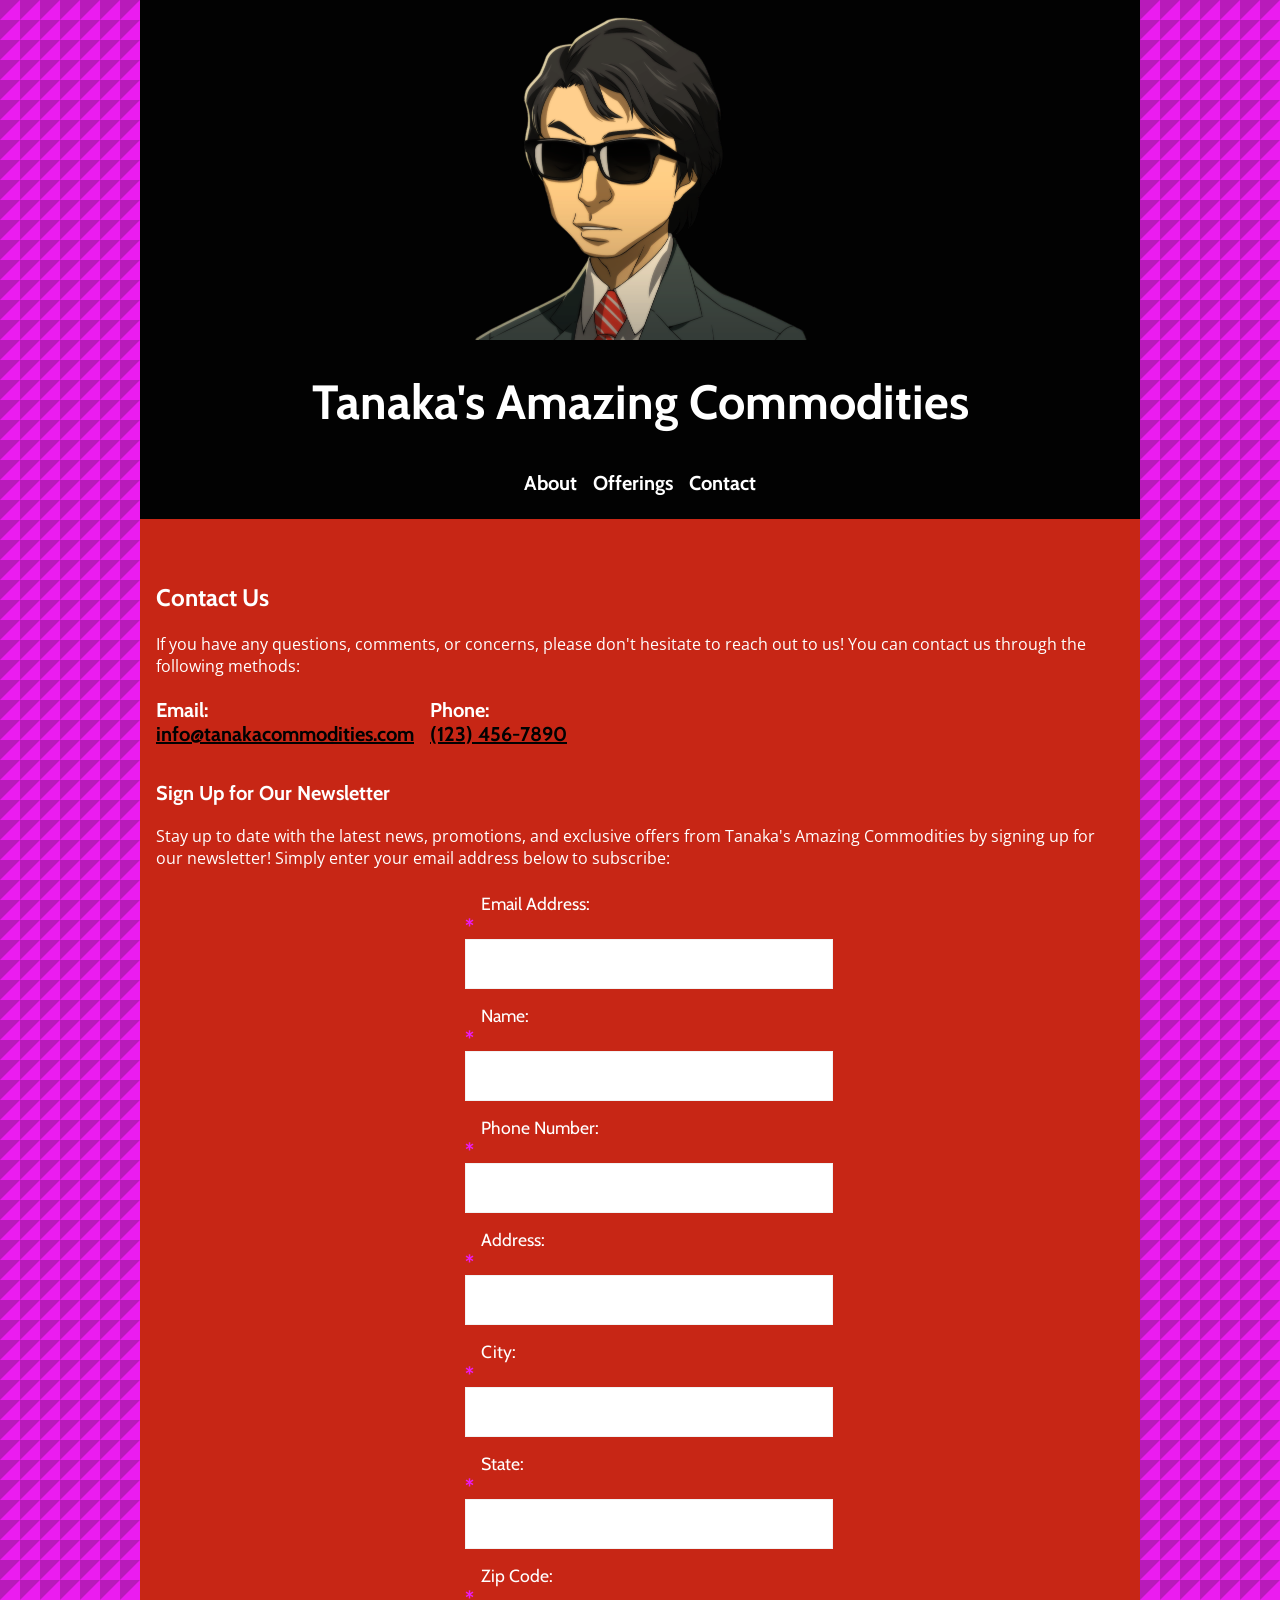
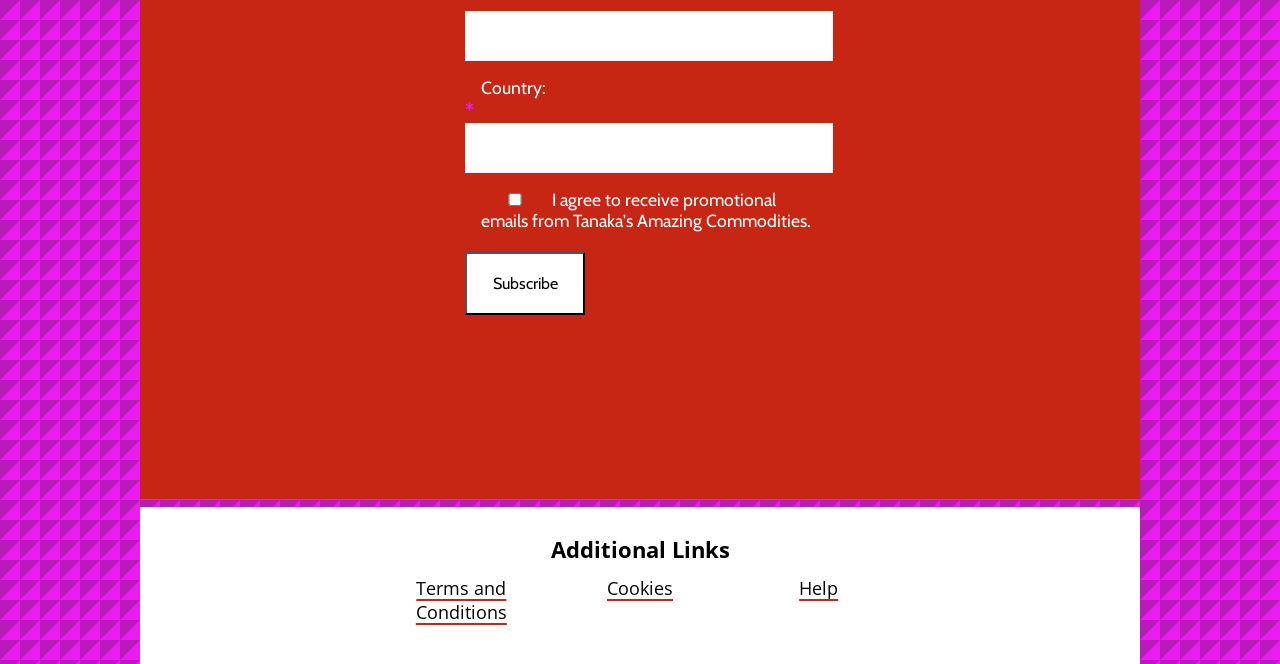
==== commit e9cb40e9: "Removed #game from nav" ====
--- a/contact.html
+++ b/contact.html
@@ -11,6 +11,7 @@
         <link rel="icon" href="images/favicon.ico" type="image/x-icon">
         <!-- GOOGLE FONTS LINKS -->
         <link href="https://fonts.googleapis.com/css2?family=Cabin:ital,wght@0,400..700;1,400..700&family=Open+Sans:ital,wght@0,300..800;1,300..800&display=swap" rel="stylesheet">
+        <script src="scripts.js" defer></script>
     </head>
 
     <body>
@@ -23,7 +24,6 @@
                     <li><a href="index.html">About</a></li>
                     <li><a href="offerings.html">Offerings</a></li>
                     <li><a href="#contact">Contact</a></li>
-                    <li><a href="offerings.html#game">Game</a></li>
                 </ul>
             </nav>
         </header>
--- a/styles.css
+++ b/styles.css
@@ -883,8 +883,19 @@
   background-color: var(--lt-gray);
   color: var(--red);
 }
+
 .results-area{
   margin-top: 20px;
+  margin: 0 auto;
   font-weight: bold;
   font-family: var(--font-family);
+  color: var(--white);
+}
+
+#displayUser, #displayRandom, #displayResult{
+  margin-top: 10px;
+  font-family: var(--font-family);
+  font-size: 20px;
+  opacity: 1;
+  color: var(--white);
 }
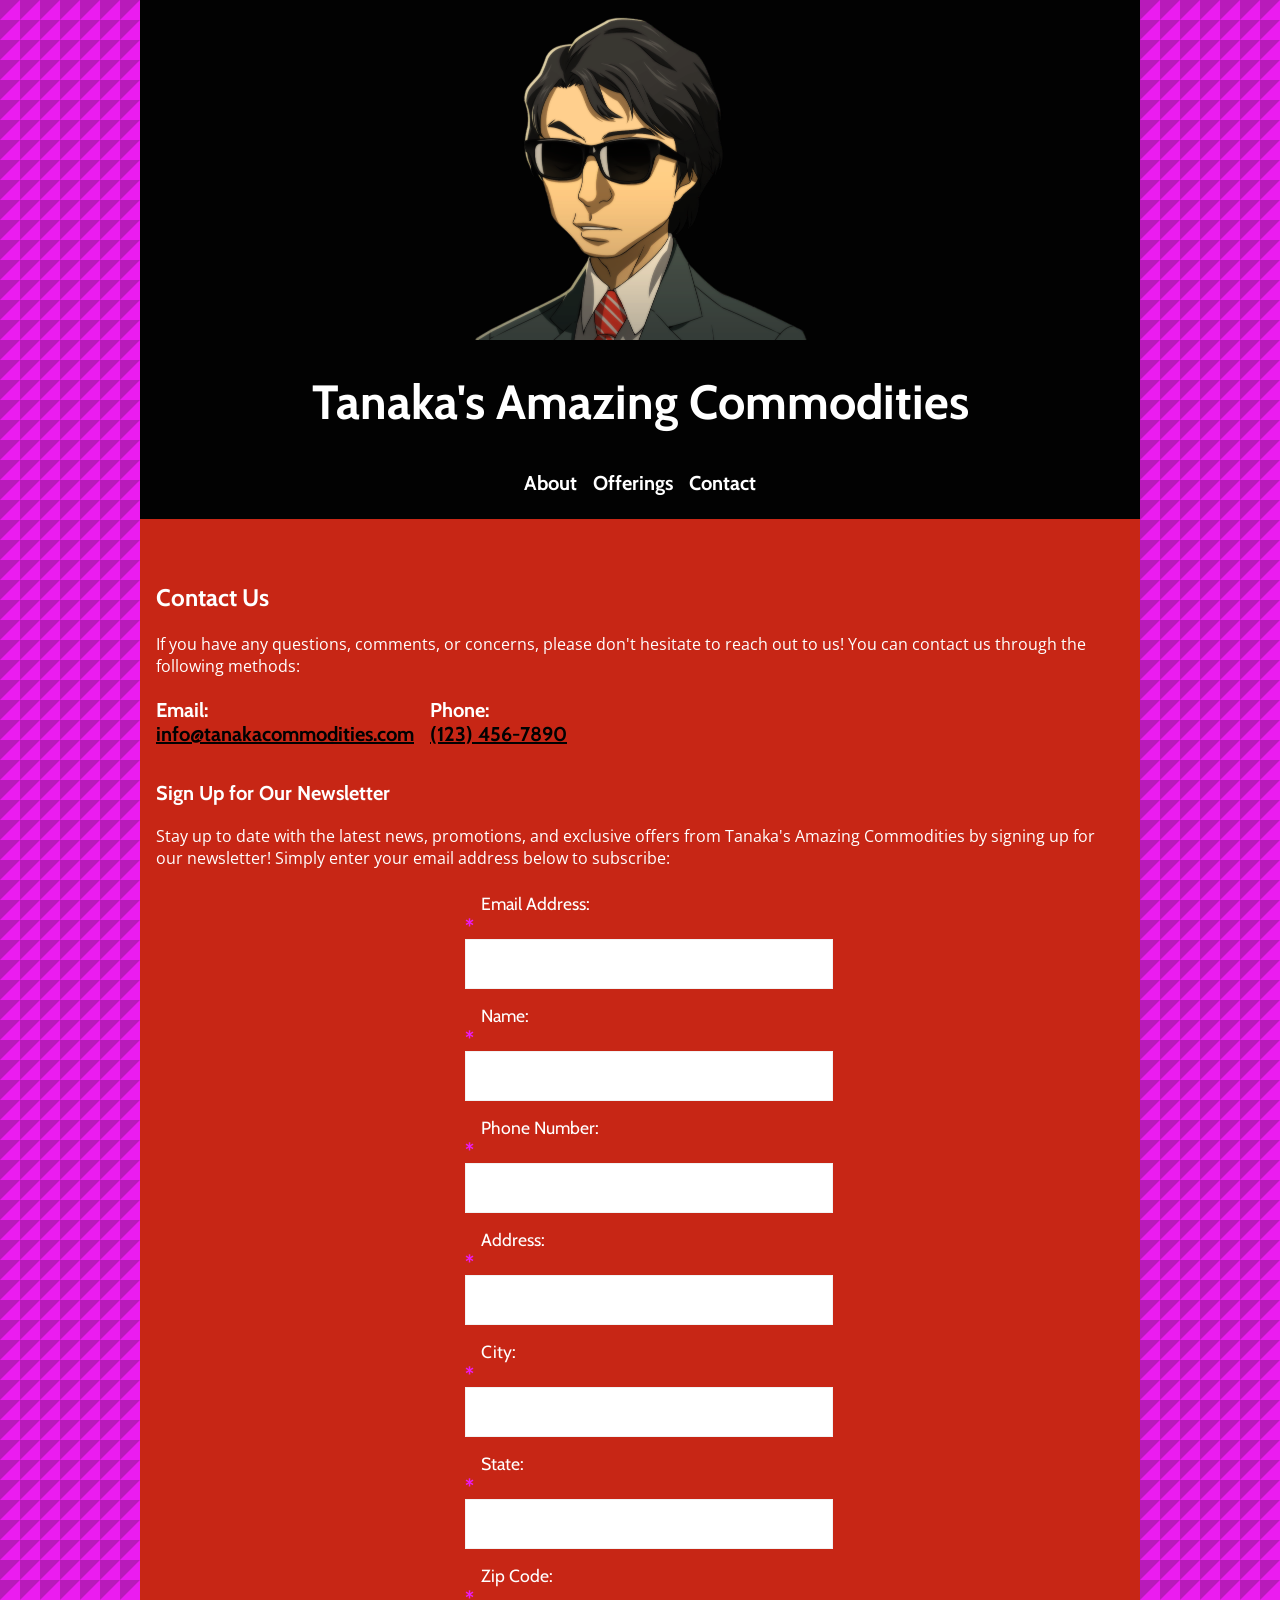
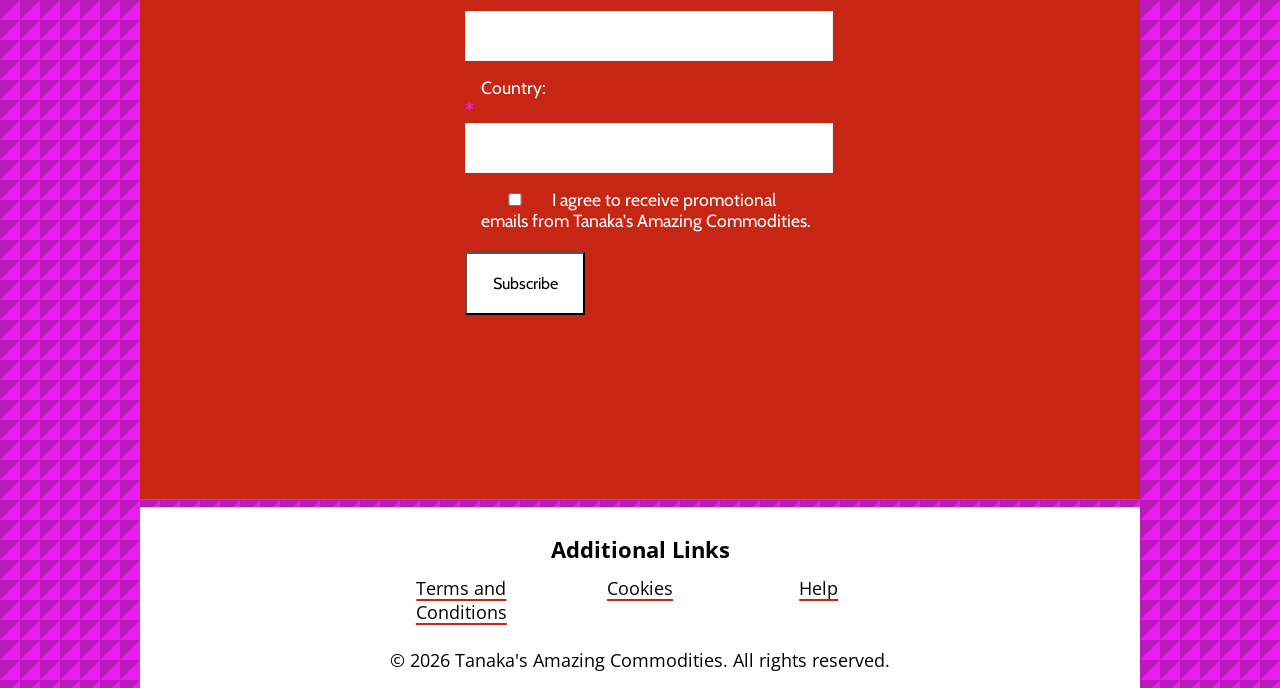
==== commit bb8d3397: "I fixed some bugs here" ====
--- a/contact.html
+++ b/contact.html
@@ -2,7 +2,7 @@
 <html lang="en">
     <head>
         <meta charset="UTF-8">
-        <meta name="viewport" content="width=device-width, initial scale=1.0">
+        <meta name="viewport" content="width=device-width, initial-scale=1.0">
         <meta name="description" content="Welcome to Tanaka's Amazing Commodities!">
         <title>Tanaka's Amazing Commodities</title>
         <meta name="author" content="Garrett Chin">
@@ -42,7 +42,7 @@
                     <br>
                     <h3>Sign Up for Our Newsletter</h3>
                     <p>Stay up to date with the latest news, promotions, and exclusive offers from Tanaka's Amazing Commodities by signing up for our newsletter! Simply enter your email address below to subscribe:</p>
-                    <form action="https://wp.zybooks.com/form-viewer.php" method="post">
+                    <form id ="newAcct" action="https://wp.zybooks.com/form-viewer.php" method="post">
                         <label for="email">Email Address:</label><span class="required">*</span>
                         <input type="email" id="email" name="email" required>
                         <label for="name">Name:</label><span class="required">*</span>
@@ -76,6 +76,7 @@
                 <a href="#">Cookies</a>
                 <a href="#">Help</a>
             </section>
+            <div>&copy; <span id="year"></span> Tanaka's Amazing Commodities. All rights reserved.</div>
         </footer>
     </body>
 </html>
